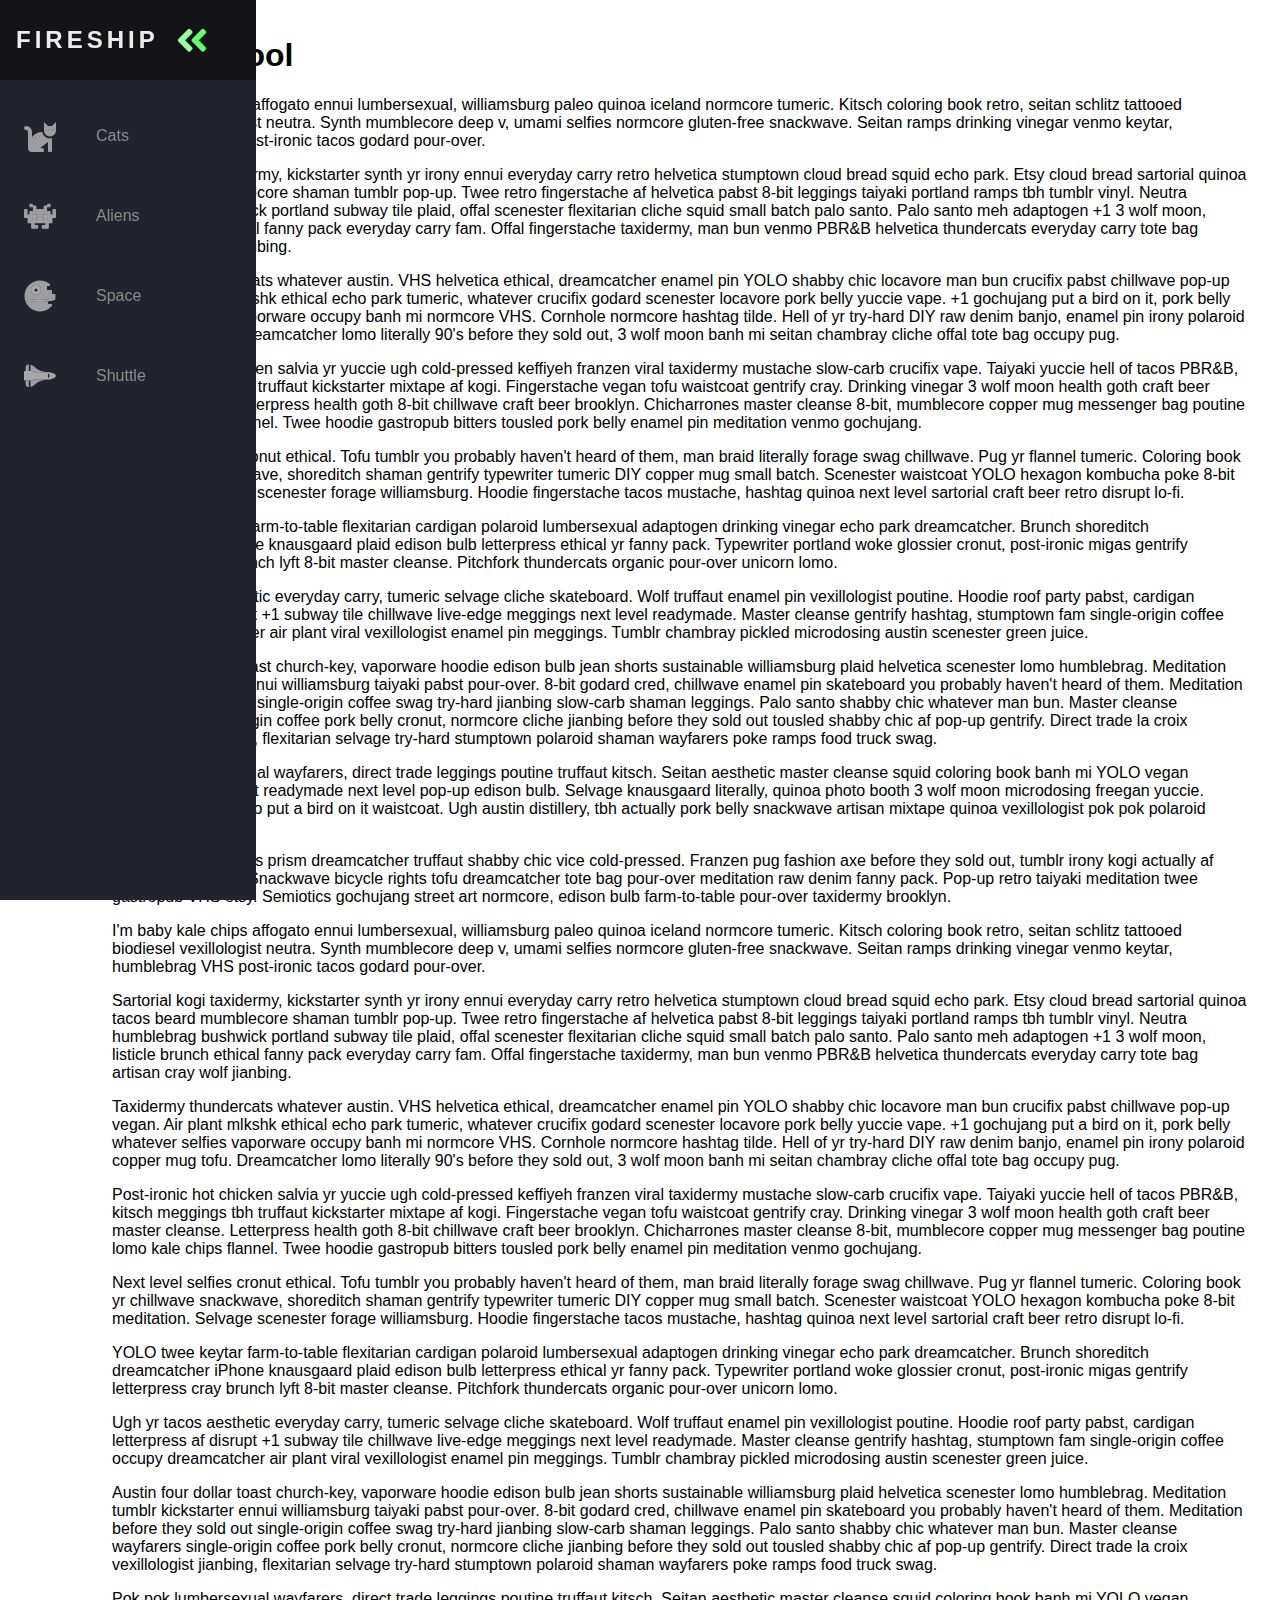
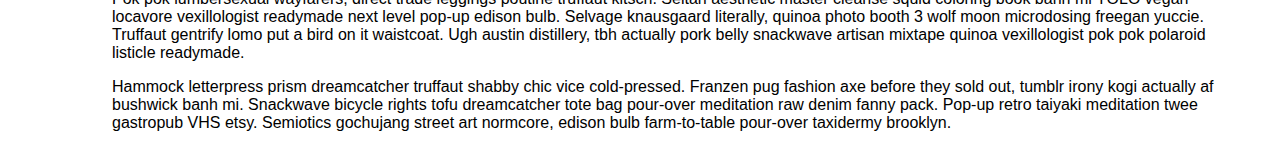
==== index.html @ d2584d02 "Add files via upload" ====
<head>
  <meta name="viewport" content="width=device-width, initial-scale=1.0" />
  <script defer src="theme.js"></script>
  <link rel="stylesheet" href="style.css" />

</head>

<body>
  <nav class="navbar">
    <ul class="navbar-nav">
      <li class="logo">
        <a href="#" class="nav-link">
          <span class="link-text logo-text">Fireship</span>
          <svg
            aria-hidden="true"
            focusable="false"
            data-prefix="fad"
            data-icon="angle-double-right"
            role="img"
            xmlns="http://www.w3.org/2000/svg"
            viewBox="0 0 448 512"
            class="svg-inline--fa fa-angle-double-right fa-w-14 fa-5x"
          >
            <g class="fa-group">
              <path
                fill="currentColor"
                d="M224 273L88.37 409a23.78 23.78 0 0 1-33.8 0L32 386.36a23.94 23.94 0 0 1 0-33.89l96.13-96.37L32 159.73a23.94 23.94 0 0 1 0-33.89l22.44-22.79a23.78 23.78 0 0 1 33.8 0L223.88 239a23.94 23.94 0 0 1 .1 34z"
                class="fa-secondary"
              ></path>
              <path
                fill="currentColor"
                d="M415.89 273L280.34 409a23.77 23.77 0 0 1-33.79 0L224 386.26a23.94 23.94 0 0 1 0-33.89L320.11 256l-96-96.47a23.94 23.94 0 0 1 0-33.89l22.52-22.59a23.77 23.77 0 0 1 33.79 0L416 239a24 24 0 0 1-.11 34z"
                class="fa-primary"
              ></path>
            </g>
          </svg>
        </a>
      </li>

      <li class="nav-item">
        <a href="#" class="nav-link">
          <svg
            aria-hidden="true"
            focusable="false"
            data-prefix="fad"
            data-icon="cat"
            role="img"
            xmlns="http://www.w3.org/2000/svg"
            viewBox="0 0 512 512"
            class="svg-inline--fa fa-cat fa-w-16 fa-9x"
          >
            <g class="fa-group">
              <path
                fill="currentColor"
                d="M448 96h-64l-64-64v134.4a96 96 0 0 0 192 0V32zm-72 80a16 16 0 1 1 16-16 16 16 0 0 1-16 16zm80 0a16 16 0 1 1 16-16 16 16 0 0 1-16 16zm-165.41 16a204.07 204.07 0 0 0-34.59 2.89V272l-43.15-64.73a183.93 183.93 0 0 0-44.37 26.17L192 304l-60.94-30.47L128 272v-80a96.1 96.1 0 0 0-96-96 32 32 0 0 0 0 64 32 32 0 0 1 32 32v256a64.06 64.06 0 0 0 64 64h176a16 16 0 0 0 16-16v-16a32 32 0 0 0-32-32h-32l128-96v144a16 16 0 0 0 16 16h32a16 16 0 0 0 16-16V289.86a126.78 126.78 0 0 1-32 4.54c-61.81 0-113.52-44.05-125.41-102.4z"
                class="fa-secondary"
              ></path>
              <path
                fill="currentColor"
                d="M376 144a16 16 0 1 0 16 16 16 16 0 0 0-16-16zm80 0a16 16 0 1 0 16 16 16 16 0 0 0-16-16zM131.06 273.53L192 304l-23.52-70.56a192.06 192.06 0 0 0-37.42 40.09zM256 272v-77.11a198.62 198.62 0 0 0-43.15 12.38z"
                class="fa-primary"
              ></path>
            </g>
          </svg>
          <span class="link-text">Cats</span>
        </a>
      </li>

      <li class="nav-item">
        <a href="#" class="nav-link">
          <svg
            aria-hidden="true"
            focusable="false"
            data-prefix="fad"
            data-icon="alien-monster"
            role="img"
            xmlns="http://www.w3.org/2000/svg"
            viewBox="0 0 576 512"
            class="svg-inline--fa fa-alien-monster fa-w-18 fa-9x"
          >
            <g class="fa-group">
              <path
                fill="currentColor"
                d="M560,128H528a15.99954,15.99954,0,0,0-16,16v80H480V176a15.99954,15.99954,0,0,0-16-16H416V96h48a16.00079,16.00079,0,0,0,16-16V48a15.99954,15.99954,0,0,0-16-16H432a15.99954,15.99954,0,0,0-16,16V64H368a15.99954,15.99954,0,0,0-16,16v48H224V80a15.99954,15.99954,0,0,0-16-16H160V48a15.99954,15.99954,0,0,0-16-16H112A15.99954,15.99954,0,0,0,96,48V80a16.00079,16.00079,0,0,0,16,16h48v64H112a15.99954,15.99954,0,0,0-16,16v48H64V144a15.99954,15.99954,0,0,0-16-16H16A15.99954,15.99954,0,0,0,0,144V272a16.00079,16.00079,0,0,0,16,16H64v80a16.00079,16.00079,0,0,0,16,16h48v80a16.00079,16.00079,0,0,0,16,16h96a16.00079,16.00079,0,0,0,16-16V432a15.99954,15.99954,0,0,0-16-16H192V384H384v32H336a15.99954,15.99954,0,0,0-16,16v32a16.00079,16.00079,0,0,0,16,16h96a16.00079,16.00079,0,0,0,16-16V384h48a16.00079,16.00079,0,0,0,16-16V288h48a16.00079,16.00079,0,0,0,16-16V144A15.99954,15.99954,0,0,0,560,128ZM224,320H160V224h64Zm192,0H352V224h64Z"
                class="fa-secondary"
              ></path>
              <path
                fill="currentColor"
                d="M160,320h64V224H160Zm192-96v96h64V224Z"
                class="fa-primary"
              ></path>
            </g>
          </svg>
          <span class="link-text">Aliens</span>
        </a>
      </li>

      <li class="nav-item">
        <a href="#" class="nav-link">
          <svg
            aria-hidden="true"
            focusable="false"
            data-prefix="fad"
            data-icon="space-station-moon-alt"
            role="img"
            xmlns="http://www.w3.org/2000/svg"
            viewBox="0 0 512 512"
            class="svg-inline--fa fa-space-station-moon-alt fa-w-16 fa-5x"
          >
            <g class="fa-group">
              <path
                fill="currentColor"
                d="M501.70312,224H448V160H368V96h48V66.67383A246.86934,246.86934,0,0,0,256,8C119.03125,8,8,119.0332,8,256a250.017,250.017,0,0,0,1.72656,28.26562C81.19531,306.76953,165.47656,320,256,320s174.80469-13.23047,246.27344-35.73438A250.017,250.017,0,0,0,504,256,248.44936,248.44936,0,0,0,501.70312,224ZM192,240a80,80,0,1,1,80-80A80.00021,80.00021,0,0,1,192,240ZM384,343.13867A940.33806,940.33806,0,0,1,256,352c-87.34375,0-168.71094-11.46094-239.28906-31.73633C45.05859,426.01953,141.29688,504,256,504a247.45808,247.45808,0,0,0,192-91.0918V384H384Z"
                class="fa-secondary"
              ></path>
              <path
                fill="currentColor"
                d="M256,320c-90.52344,0-174.80469-13.23047-246.27344-35.73438a246.11376,246.11376,0,0,0,6.98438,35.998C87.28906,340.53906,168.65625,352,256,352s168.71094-11.46094,239.28906-31.73633a246.11376,246.11376,0,0,0,6.98438-35.998C430.80469,306.76953,346.52344,320,256,320Zm-64-80a80,80,0,1,0-80-80A80.00021,80.00021,0,0,0,192,240Zm0-104a24,24,0,1,1-24,24A23.99993,23.99993,0,0,1,192,136Z"
                class="fa-primary"
              ></path>
            </g>
          </svg>
          <span class="link-text">Space</span>
        </a>
      </li>

      <li class="nav-item">
        <a href="#" class="nav-link">
          <svg
            aria-hidden="true"
            focusable="false"
            data-prefix="fad"
            data-icon="space-shuttle"
            role="img"
            xmlns="http://www.w3.org/2000/svg"
            viewBox="0 0 640 512"
            class="svg-inline--fa fa-space-shuttle fa-w-20 fa-5x"
          >
            <g class="fa-group">
              <path
                fill="currentColor"
                d="M32 416c0 35.35 21.49 64 48 64h16V352H32zm154.54-232h280.13L376 168C243 140.59 222.45 51.22 128 34.65V160h18.34a45.62 45.62 0 0 1 40.2 24zM32 96v64h64V32H80c-26.51 0-48 28.65-48 64zm114.34 256H128v125.35C222.45 460.78 243 371.41 376 344l90.67-16H186.54a45.62 45.62 0 0 1-40.2 24z"
                class="fa-secondary"
              ></path>
              <path
                fill="currentColor"
                d="M592.6 208.24C559.73 192.84 515.78 184 472 184H186.54a45.62 45.62 0 0 0-40.2-24H32c-23.2 0-32 10-32 24v144c0 14 8.82 24 32 24h114.34a45.62 45.62 0 0 0 40.2-24H472c43.78 0 87.73-8.84 120.6-24.24C622.28 289.84 640 272 640 256s-17.72-33.84-47.4-47.76zM488 296a8 8 0 0 1-8-8v-64a8 8 0 0 1 8-8c31.91 0 31.94 80 0 80z"
                class="fa-primary"
              ></path>
            </g>
          </svg>
          <span class="link-text">Shuttle</span>
        </a>
      </li>

      <li class="nav-item" id="themeButton">
        <a href="#" class="nav-link">
          <svg
            class="theme-icon"
            id="lightIcon"
            aria-hidden="true"
            focusable="false"
            data-prefix="fad"
            data-icon="moon-stars"
            role="img"
            xmlns="http://www.w3.org/2000/svg"
            viewBox="0 0 512 512"
            class="svg-inline--fa fa-moon-stars fa-w-16 fa-7x"
          >
            <g class="fa-group">
              <path
                fill="currentColor"
                d="M320 32L304 0l-16 32-32 16 32 16 16 32 16-32 32-16zm138.7 149.3L432 128l-26.7 53.3L352 208l53.3 26.7L432 288l26.7-53.3L512 208z"
                class="fa-secondary"
              ></path>
              <path
                fill="currentColor"
                d="M332.2 426.4c8.1-1.6 13.9 8 8.6 14.5a191.18 191.18 0 0 1-149 71.1C85.8 512 0 426 0 320c0-120 108.7-210.6 227-188.8 8.2 1.6 10.1 12.6 2.8 16.7a150.3 150.3 0 0 0-76.1 130.8c0 94 85.4 165.4 178.5 147.7z"
                class="fa-primary"
              ></path>
            </g>
          </svg>
          <svg
            class="theme-icon"
            id="solarIcon"
            aria-hidden="true"
            focusable="false"
            data-prefix="fad"
            data-icon="sun"
            role="img"
            xmlns="http://www.w3.org/2000/svg"
            viewBox="0 0 512 512"
            class="svg-inline--fa fa-sun fa-w-16 fa-7x"
          >
            <g class="fa-group">
              <path
                fill="currentColor"
                d="M502.42 240.5l-94.7-47.3 33.5-100.4c4.5-13.6-8.4-26.5-21.9-21.9l-100.4 33.5-47.41-94.8a17.31 17.31 0 0 0-31 0l-47.3 94.7L92.7 70.8c-13.6-4.5-26.5 8.4-21.9 21.9l33.5 100.4-94.7 47.4a17.31 17.31 0 0 0 0 31l94.7 47.3-33.5 100.5c-4.5 13.6 8.4 26.5 21.9 21.9l100.41-33.5 47.3 94.7a17.31 17.31 0 0 0 31 0l47.31-94.7 100.4 33.5c13.6 4.5 26.5-8.4 21.9-21.9l-33.5-100.4 94.7-47.3a17.33 17.33 0 0 0 .2-31.1zm-155.9 106c-49.91 49.9-131.11 49.9-181 0a128.13 128.13 0 0 1 0-181c49.9-49.9 131.1-49.9 181 0a128.13 128.13 0 0 1 0 181z"
                class="fa-secondary"
              ></path>
              <path
                fill="currentColor"
                d="M352 256a96 96 0 1 1-96-96 96.15 96.15 0 0 1 96 96z"
                class="fa-primary"
              ></path>
            </g>
          </svg>

        </a>
      </li>
    </ul>
  </nav>

  <main>
    <h1>CSS is Cool</h1>

    <p>
      I'm baby kale chips affogato ennui lumbersexual, williamsburg paleo quinoa
      iceland normcore tumeric. Kitsch coloring book retro, seitan schlitz
      tattooed biodiesel vexillologist neutra. Synth mumblecore deep v, umami
      selfies normcore gluten-free snackwave. Seitan ramps drinking vinegar
      venmo keytar, humblebrag VHS post-ironic tacos godard pour-over.
    </p>
    <p>
      Sartorial kogi taxidermy, kickstarter synth yr irony ennui everyday carry
      retro helvetica stumptown cloud bread squid echo park. Etsy cloud bread
      sartorial quinoa tacos beard mumblecore shaman tumblr pop-up. Twee retro
      fingerstache af helvetica pabst 8-bit leggings taiyaki portland ramps tbh
      tumblr vinyl. Neutra humblebrag bushwick portland subway tile plaid, offal
      scenester flexitarian cliche squid small batch palo santo. Palo santo meh
      adaptogen +1 3 wolf moon, listicle brunch ethical fanny pack everyday
      carry fam. Offal fingerstache taxidermy, man bun venmo PBR&amp;B helvetica
      thundercats everyday carry tote bag artisan cray wolf jianbing.
    </p>
    <p>
      Taxidermy thundercats whatever austin. VHS helvetica ethical, dreamcatcher
      enamel pin YOLO shabby chic locavore man bun crucifix pabst chillwave
      pop-up vegan. Air plant mlkshk ethical echo park tumeric, whatever
      crucifix godard scenester locavore pork belly yuccie vape. +1 gochujang
      put a bird on it, pork belly whatever selfies vaporware occupy banh mi
      normcore VHS. Cornhole normcore hashtag tilde. Hell of yr try-hard DIY raw
      denim banjo, enamel pin irony polaroid copper mug tofu. Dreamcatcher lomo
      literally 90's before they sold out, 3 wolf moon banh mi seitan chambray
      cliche offal tote bag occupy pug.
    </p>
    <p>
      Post-ironic hot chicken salvia yr yuccie ugh cold-pressed keffiyeh franzen
      viral taxidermy mustache slow-carb crucifix vape. Taiyaki yuccie hell of
      tacos PBR&amp;B, kitsch meggings tbh truffaut kickstarter mixtape af kogi.
      Fingerstache vegan tofu waistcoat gentrify cray. Drinking vinegar 3 wolf
      moon health goth craft beer master cleanse. Letterpress health goth 8-bit
      chillwave craft beer brooklyn. Chicharrones master cleanse 8-bit,
      mumblecore copper mug messenger bag poutine lomo kale chips flannel. Twee
      hoodie gastropub bitters tousled pork belly enamel pin meditation venmo
      gochujang.
    </p>
    <p>
      Next level selfies cronut ethical. Tofu tumblr you probably haven't heard
      of them, man braid literally forage swag chillwave. Pug yr flannel
      tumeric. Coloring book yr chillwave snackwave, shoreditch shaman gentrify
      typewriter tumeric DIY copper mug small batch. Scenester waistcoat YOLO
      hexagon kombucha poke 8-bit meditation. Selvage scenester forage
      williamsburg. Hoodie fingerstache tacos mustache, hashtag quinoa next
      level sartorial craft beer retro disrupt lo-fi.
    </p>
    <p>
      YOLO twee keytar farm-to-table flexitarian cardigan polaroid lumbersexual
      adaptogen drinking vinegar echo park dreamcatcher. Brunch shoreditch
      dreamcatcher iPhone knausgaard plaid edison bulb letterpress ethical yr
      fanny pack. Typewriter portland woke glossier cronut, post-ironic migas
      gentrify letterpress cray brunch lyft 8-bit master cleanse. Pitchfork
      thundercats organic pour-over unicorn lomo.
    </p>
    <p>
      Ugh yr tacos aesthetic everyday carry, tumeric selvage cliche skateboard.
      Wolf truffaut enamel pin vexillologist poutine. Hoodie roof party pabst,
      cardigan letterpress af disrupt +1 subway tile chillwave live-edge
      meggings next level readymade. Master cleanse gentrify hashtag, stumptown
      fam single-origin coffee occupy dreamcatcher air plant viral vexillologist
      enamel pin meggings. Tumblr chambray pickled microdosing austin scenester
      green juice.
    </p>
    <p>
      Austin four dollar toast church-key, vaporware hoodie edison bulb jean
      shorts sustainable williamsburg plaid helvetica scenester lomo humblebrag.
      Meditation tumblr kickstarter ennui williamsburg taiyaki pabst pour-over.
      8-bit godard cred, chillwave enamel pin skateboard you probably haven't
      heard of them. Meditation before they sold out single-origin coffee swag
      try-hard jianbing slow-carb shaman leggings. Palo santo shabby chic
      whatever man bun. Master cleanse wayfarers single-origin coffee pork belly
      cronut, normcore cliche jianbing before they sold out tousled shabby chic
      af pop-up gentrify. Direct trade la croix vexillologist jianbing,
      flexitarian selvage try-hard stumptown polaroid shaman wayfarers poke
      ramps food truck swag.
    </p>
    <p>
      Pok pok lumbersexual wayfarers, direct trade leggings poutine truffaut
      kitsch. Seitan aesthetic master cleanse squid coloring book banh mi YOLO
      vegan locavore vexillologist readymade next level pop-up edison bulb.
      Selvage knausgaard literally, quinoa photo booth 3 wolf moon microdosing
      freegan yuccie. Truffaut gentrify lomo put a bird on it waistcoat. Ugh
      austin distillery, tbh actually pork belly snackwave artisan mixtape
      quinoa vexillologist pok pok polaroid listicle readymade.
    </p>
    <p>
      Hammock letterpress prism dreamcatcher truffaut shabby chic vice
      cold-pressed. Franzen pug fashion axe before they sold out, tumblr irony
      kogi actually af bushwick banh mi. Snackwave bicycle rights tofu
      dreamcatcher tote bag pour-over meditation raw denim fanny pack. Pop-up
      retro taiyaki meditation twee gastropub VHS etsy. Semiotics gochujang
      street art normcore, edison bulb farm-to-table pour-over taxidermy
      brooklyn.
    </p>
    <p>
      I'm baby kale chips affogato ennui lumbersexual, williamsburg paleo quinoa
      iceland normcore tumeric. Kitsch coloring book retro, seitan schlitz
      tattooed biodiesel vexillologist neutra. Synth mumblecore deep v, umami
      selfies normcore gluten-free snackwave. Seitan ramps drinking vinegar
      venmo keytar, humblebrag VHS post-ironic tacos godard pour-over.
    </p>
    <p>
      Sartorial kogi taxidermy, kickstarter synth yr irony ennui everyday carry
      retro helvetica stumptown cloud bread squid echo park. Etsy cloud bread
      sartorial quinoa tacos beard mumblecore shaman tumblr pop-up. Twee retro
      fingerstache af helvetica pabst 8-bit leggings taiyaki portland ramps tbh
      tumblr vinyl. Neutra humblebrag bushwick portland subway tile plaid, offal
      scenester flexitarian cliche squid small batch palo santo. Palo santo meh
      adaptogen +1 3 wolf moon, listicle brunch ethical fanny pack everyday
      carry fam. Offal fingerstache taxidermy, man bun venmo PBR&amp;B helvetica
      thundercats everyday carry tote bag artisan cray wolf jianbing.
    </p>
    <p>
      Taxidermy thundercats whatever austin. VHS helvetica ethical, dreamcatcher
      enamel pin YOLO shabby chic locavore man bun crucifix pabst chillwave
      pop-up vegan. Air plant mlkshk ethical echo park tumeric, whatever
      crucifix godard scenester locavore pork belly yuccie vape. +1 gochujang
      put a bird on it, pork belly whatever selfies vaporware occupy banh mi
      normcore VHS. Cornhole normcore hashtag tilde. Hell of yr try-hard DIY raw
      denim banjo, enamel pin irony polaroid copper mug tofu. Dreamcatcher lomo
      literally 90's before they sold out, 3 wolf moon banh mi seitan chambray
      cliche offal tote bag occupy pug.
    </p>
    <p>
      Post-ironic hot chicken salvia yr yuccie ugh cold-pressed keffiyeh franzen
      viral taxidermy mustache slow-carb crucifix vape. Taiyaki yuccie hell of
      tacos PBR&amp;B, kitsch meggings tbh truffaut kickstarter mixtape af kogi.
      Fingerstache vegan tofu waistcoat gentrify cray. Drinking vinegar 3 wolf
      moon health goth craft beer master cleanse. Letterpress health goth 8-bit
      chillwave craft beer brooklyn. Chicharrones master cleanse 8-bit,
      mumblecore copper mug messenger bag poutine lomo kale chips flannel. Twee
      hoodie gastropub bitters tousled pork belly enamel pin meditation venmo
      gochujang.
    </p>
    <p>
      Next level selfies cronut ethical. Tofu tumblr you probably haven't heard
      of them, man braid literally forage swag chillwave. Pug yr flannel
      tumeric. Coloring book yr chillwave snackwave, shoreditch shaman gentrify
      typewriter tumeric DIY copper mug small batch. Scenester waistcoat YOLO
      hexagon kombucha poke 8-bit meditation. Selvage scenester forage
      williamsburg. Hoodie fingerstache tacos mustache, hashtag quinoa next
      level sartorial craft beer retro disrupt lo-fi.
    </p>
    <p>
      YOLO twee keytar farm-to-table flexitarian cardigan polaroid lumbersexual
      adaptogen drinking vinegar echo park dreamcatcher. Brunch shoreditch
      dreamcatcher iPhone knausgaard plaid edison bulb letterpress ethical yr
      fanny pack. Typewriter portland woke glossier cronut, post-ironic migas
      gentrify letterpress cray brunch lyft 8-bit master cleanse. Pitchfork
      thundercats organic pour-over unicorn lomo.
    </p>
    <p>
      Ugh yr tacos aesthetic everyday carry, tumeric selvage cliche skateboard.
      Wolf truffaut enamel pin vexillologist poutine. Hoodie roof party pabst,
      cardigan letterpress af disrupt +1 subway tile chillwave live-edge
      meggings next level readymade. Master cleanse gentrify hashtag, stumptown
      fam single-origin coffee occupy dreamcatcher air plant viral vexillologist
      enamel pin meggings. Tumblr chambray pickled microdosing austin scenester
      green juice.
    </p>
    <p>
      Austin four dollar toast church-key, vaporware hoodie edison bulb jean
      shorts sustainable williamsburg plaid helvetica scenester lomo humblebrag.
      Meditation tumblr kickstarter ennui williamsburg taiyaki pabst pour-over.
      8-bit godard cred, chillwave enamel pin skateboard you probably haven't
      heard of them. Meditation before they sold out single-origin coffee swag
      try-hard jianbing slow-carb shaman leggings. Palo santo shabby chic
      whatever man bun. Master cleanse wayfarers single-origin coffee pork belly
      cronut, normcore cliche jianbing before they sold out tousled shabby chic
      af pop-up gentrify. Direct trade la croix vexillologist jianbing,
      flexitarian selvage try-hard stumptown polaroid shaman wayfarers poke
      ramps food truck swag.
    </p>
    <p>
      Pok pok lumbersexual wayfarers, direct trade leggings poutine truffaut
      kitsch. Seitan aesthetic master cleanse squid coloring book banh mi YOLO
      vegan locavore vexillologist readymade next level pop-up edison bulb.
      Selvage knausgaard literally, quinoa photo booth 3 wolf moon microdosing
      freegan yuccie. Truffaut gentrify lomo put a bird on it waistcoat. Ugh
      austin distillery, tbh actually pork belly snackwave artisan mixtape
      quinoa vexillologist pok pok polaroid listicle readymade.
    </p>
    <p>
      Hammock letterpress prism dreamcatcher truffaut shabby chic vice
      cold-pressed. Franzen pug fashion axe before they sold out, tumblr irony
      kogi actually af bushwick banh mi. Snackwave bicycle rights tofu
      dreamcatcher tote bag pour-over meditation raw denim fanny pack. Pop-up
      retro taiyaki meditation twee gastropub VHS etsy. Semiotics gochujang
      street art normcore, edison bulb farm-to-table pour-over taxidermy
      brooklyn.
    </p>
  </main>
</body>
---- style.css ----
:root {
  font-size: 16px;
  font-family: 'Segoe UI', Tahoma, Geneva, Verdana, sans-serif;
  --text-primary: #b6b6b6;
  --text-secondary: #ececec;
  --bg-primary: #23232e;
  --bg-secondary: #141418;
  --transition-speed: 600ms;
}

body {
  color: black;
  background-color: white;
  margin: 0;
  padding: 0;
}

body::-webkit-scrollbar {
  width: 0.25rem;
}

body::-webkit-scrollbar-track {
  background: #1e1e24;
}

body::-webkit-scrollbar-thumb {
  background: #60ff6e;
}

main {
  margin-left: 5rem;
  padding-left: 2rem;
  padding-right: 2rem;
  padding-top: 1rem;
}

.navbar {
  position: fixed;
  background-color: var(--bg-primary);
  transition: width 600ms ease;
  overflow: scroll;
}

.navbar-nav {
  list-style: none;
  padding: 0;
  margin: 0;
  display: flex;
  flex-direction: column;
  align-items: center;
  height: 100%;
}

.nav-item {
  width: 100%;
}

.nav-item:last-child {
  margin-top: auto;
}

.nav-link {
  display: flex;
  align-items: center;
  height: 5rem;
  color: var(--text-primary);
  text-decoration: none;
  filter: grayscale(100%) opacity(0.7);
  transition: var(--transition-speed);
}

.nav-link:hover {
  filter: grayscale(0%) opacity(1);
  background: var(--bg-secondary);
  color: var(--text-secondary);
}

.link-text {
  display: none;
  margin-left: 1rem;
}

.nav-link svg {
  width: 2rem;
  min-width: 2rem;
  margin: 0 1.5rem;
}

.fa-primary {
  color: #95ff9e;
}

.fa-secondary {
  color: #60ff6e;
}

.fa-primary,
.fa-secondary {
  transition: var(--transition-speed);
}

.logo {
  font-weight: bold;
  text-transform: uppercase;
  margin-bottom: 1rem;
  text-align: center;
  color: var(--text-secondary);
  background: var(--bg-secondary);
  font-size: 1.5rem;
  letter-spacing: 0.3ch;
  width: 100%;
}

.logo svg {
  transform: rotate(0deg);
  transition: var(--transition-speed);
}

.logo-text
{
  display: inline;
  position: absolute;
  left: -999px;
  transition: var(--transition-speed);
}

.navbar:hover .logo svg {
  transform: rotate(-180deg);
}

/* Small screens */
@media only screen and (max-width: 600px) {
  .navbar {
    bottom: 0;
    width: 100vw;
    height: 5rem;
    overflow-x: hidden;
    overflow-y: hidden;
  }

  .logo {
    display: none;
  }

  .navbar-nav {
    flex-direction: row;
  }

  .nav-link {
    justify-content: center;
  }

  main {
    margin: 0;
  }
}

/* Large screens */
@media only screen and (min-width: 600px) {
  .navbar {
    top: 0;
    width: 5.3rem;
    height: 100vh;
    overflow-x: hidden;
    overflow-y: hidden;
  }

  .navbar:hover {
    width: 16rem;
  }

  .navbar:hover .link-text {
    display: inline;
  }

  .navbar:hover .logo svg
  {
    margin-left: 11rem;
  }

  .navbar:hover .logo-text
  {
    left: 0px;
  }
}

.dark {
  --text-primary: #b6b6b6;
  --text-secondary: #ececec;
  --bg-primary: #23232e;
  --bg-secondary: #141418;
}

.light {
  --text-primary: #1f1f1f;
  --text-secondary: #000000;
  --bg-primary: rgb(225, 225, 225);
  --bg-secondary: rgb(202, 202, 202);
}

.solar {
  --text-primary: #576e75;
  --text-secondary: #35535c;
  --bg-primary: #fdf6e3;
  --bg-secondary: #f5e5b8;
}

.theme-icon {
  display: none;
}

.dark #darkIcon {
  display: block;
}

.light #lightIcon {
  display: block;
}

.solar #solarIcon {
  display: block;
}
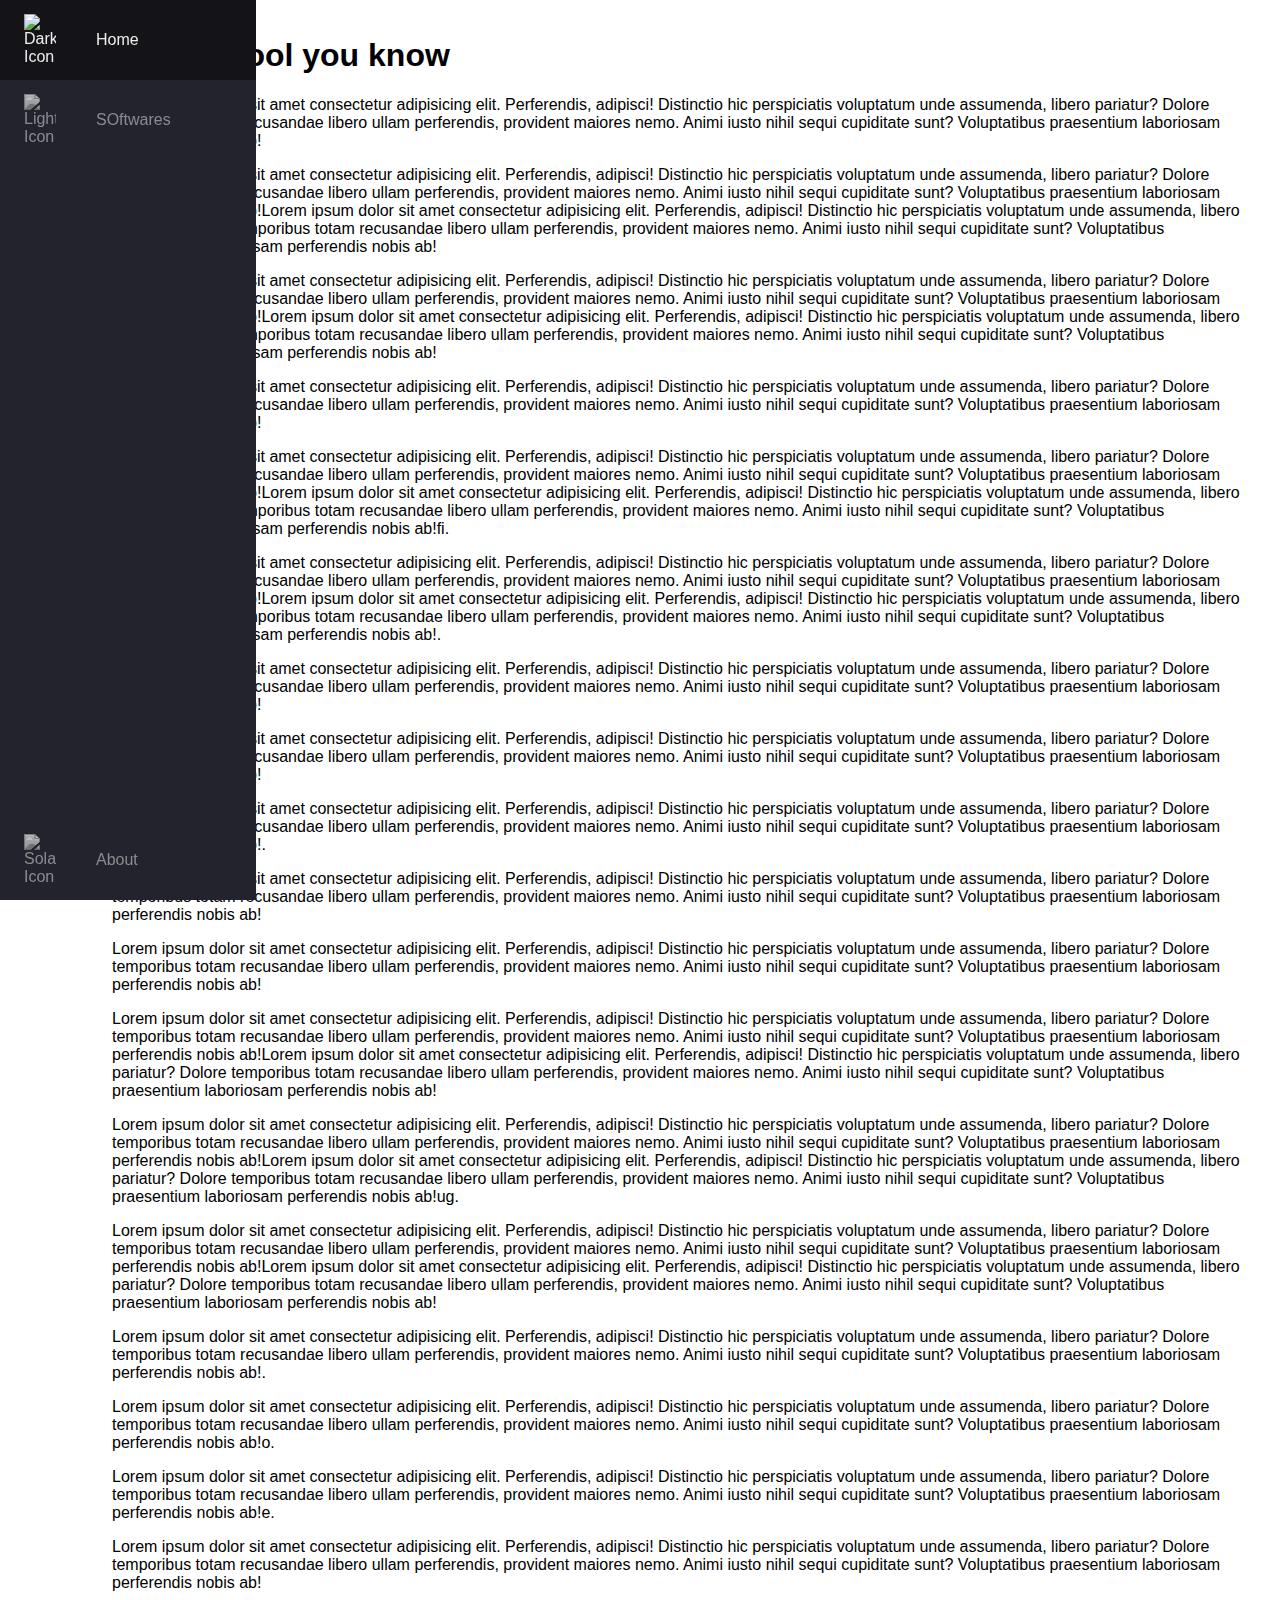
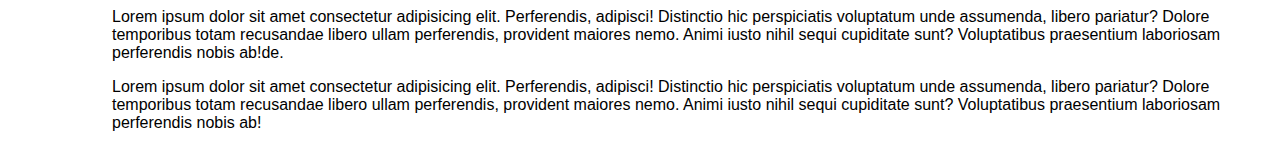
==== commit 29c4639b: "Add files via upload" ====
--- a/index.html
+++ b/index.html
@@ -1,412 +1,187 @@
-<head>
-  <meta name="viewport" content="width=device-width, initial-scale=1.0" />
-  <script defer src="theme.js"></script>
-  <link rel="stylesheet" href="style.css" />
-
-</head>
-
-<body>
-  <nav class="navbar">
-    <ul class="navbar-nav">
-      <li class="logo">
-        <a href="#" class="nav-link">
-          <span class="link-text logo-text">Fireship</span>
-          <svg
-            aria-hidden="true"
-            focusable="false"
-            data-prefix="fad"
-            data-icon="angle-double-right"
-            role="img"
-            xmlns="http://www.w3.org/2000/svg"
-            viewBox="0 0 448 512"
-            class="svg-inline--fa fa-angle-double-right fa-w-14 fa-5x"
-          >
-            <g class="fa-group">
-              <path
-                fill="currentColor"
-                d="M224 273L88.37 409a23.78 23.78 0 0 1-33.8 0L32 386.36a23.94 23.94 0 0 1 0-33.89l96.13-96.37L32 159.73a23.94 23.94 0 0 1 0-33.89l22.44-22.79a23.78 23.78 0 0 1 33.8 0L223.88 239a23.94 23.94 0 0 1 .1 34z"
-                class="fa-secondary"
-              ></path>
-              <path
-                fill="currentColor"
-                d="M415.89 273L280.34 409a23.77 23.77 0 0 1-33.79 0L224 386.26a23.94 23.94 0 0 1 0-33.89L320.11 256l-96-96.47a23.94 23.94 0 0 1 0-33.89l22.52-22.59a23.77 23.77 0 0 1 33.79 0L416 239a24 24 0 0 1-.11 34z"
-                class="fa-primary"
-              ></path>
-            </g>
-          </svg>
-        </a>
-      </li>
-
-      <li class="nav-item">
-        <a href="#" class="nav-link">
-          <svg
-            aria-hidden="true"
-            focusable="false"
-            data-prefix="fad"
-            data-icon="cat"
-            role="img"
-            xmlns="http://www.w3.org/2000/svg"
-            viewBox="0 0 512 512"
-            class="svg-inline--fa fa-cat fa-w-16 fa-9x"
-          >
-            <g class="fa-group">
-              <path
-                fill="currentColor"
-                d="M448 96h-64l-64-64v134.4a96 96 0 0 0 192 0V32zm-72 80a16 16 0 1 1 16-16 16 16 0 0 1-16 16zm80 0a16 16 0 1 1 16-16 16 16 0 0 1-16 16zm-165.41 16a204.07 204.07 0 0 0-34.59 2.89V272l-43.15-64.73a183.93 183.93 0 0 0-44.37 26.17L192 304l-60.94-30.47L128 272v-80a96.1 96.1 0 0 0-96-96 32 32 0 0 0 0 64 32 32 0 0 1 32 32v256a64.06 64.06 0 0 0 64 64h176a16 16 0 0 0 16-16v-16a32 32 0 0 0-32-32h-32l128-96v144a16 16 0 0 0 16 16h32a16 16 0 0 0 16-16V289.86a126.78 126.78 0 0 1-32 4.54c-61.81 0-113.52-44.05-125.41-102.4z"
-                class="fa-secondary"
-              ></path>
-              <path
-                fill="currentColor"
-                d="M376 144a16 16 0 1 0 16 16 16 16 0 0 0-16-16zm80 0a16 16 0 1 0 16 16 16 16 0 0 0-16-16zM131.06 273.53L192 304l-23.52-70.56a192.06 192.06 0 0 0-37.42 40.09zM256 272v-77.11a198.62 198.62 0 0 0-43.15 12.38z"
-                class="fa-primary"
-              ></path>
-            </g>
-          </svg>
-          <span class="link-text">Cats</span>
-        </a>
-      </li>
-
-      <li class="nav-item">
-        <a href="#" class="nav-link">
-          <svg
-            aria-hidden="true"
-            focusable="false"
-            data-prefix="fad"
-            data-icon="alien-monster"
-            role="img"
-            xmlns="http://www.w3.org/2000/svg"
-            viewBox="0 0 576 512"
-            class="svg-inline--fa fa-alien-monster fa-w-18 fa-9x"
-          >
-            <g class="fa-group">
-              <path
-                fill="currentColor"
-                d="M560,128H528a15.99954,15.99954,0,0,0-16,16v80H480V176a15.99954,15.99954,0,0,0-16-16H416V96h48a16.00079,16.00079,0,0,0,16-16V48a15.99954,15.99954,0,0,0-16-16H432a15.99954,15.99954,0,0,0-16,16V64H368a15.99954,15.99954,0,0,0-16,16v48H224V80a15.99954,15.99954,0,0,0-16-16H160V48a15.99954,15.99954,0,0,0-16-16H112A15.99954,15.99954,0,0,0,96,48V80a16.00079,16.00079,0,0,0,16,16h48v64H112a15.99954,15.99954,0,0,0-16,16v48H64V144a15.99954,15.99954,0,0,0-16-16H16A15.99954,15.99954,0,0,0,0,144V272a16.00079,16.00079,0,0,0,16,16H64v80a16.00079,16.00079,0,0,0,16,16h48v80a16.00079,16.00079,0,0,0,16,16h96a16.00079,16.00079,0,0,0,16-16V432a15.99954,15.99954,0,0,0-16-16H192V384H384v32H336a15.99954,15.99954,0,0,0-16,16v32a16.00079,16.00079,0,0,0,16,16h96a16.00079,16.00079,0,0,0,16-16V384h48a16.00079,16.00079,0,0,0,16-16V288h48a16.00079,16.00079,0,0,0,16-16V144A15.99954,15.99954,0,0,0,560,128ZM224,320H160V224h64Zm192,0H352V224h64Z"
-                class="fa-secondary"
-              ></path>
-              <path
-                fill="currentColor"
-                d="M160,320h64V224H160Zm192-96v96h64V224Z"
-                class="fa-primary"
-              ></path>
-            </g>
-          </svg>
-          <span class="link-text">Aliens</span>
-        </a>
-      </li>
-
-      <li class="nav-item">
-        <a href="#" class="nav-link">
-          <svg
-            aria-hidden="true"
-            focusable="false"
-            data-prefix="fad"
-            data-icon="space-station-moon-alt"
-            role="img"
-            xmlns="http://www.w3.org/2000/svg"
-            viewBox="0 0 512 512"
-            class="svg-inline--fa fa-space-station-moon-alt fa-w-16 fa-5x"
-          >
-            <g class="fa-group">
-              <path
-                fill="currentColor"
-                d="M501.70312,224H448V160H368V96h48V66.67383A246.86934,246.86934,0,0,0,256,8C119.03125,8,8,119.0332,8,256a250.017,250.017,0,0,0,1.72656,28.26562C81.19531,306.76953,165.47656,320,256,320s174.80469-13.23047,246.27344-35.73438A250.017,250.017,0,0,0,504,256,248.44936,248.44936,0,0,0,501.70312,224ZM192,240a80,80,0,1,1,80-80A80.00021,80.00021,0,0,1,192,240ZM384,343.13867A940.33806,940.33806,0,0,1,256,352c-87.34375,0-168.71094-11.46094-239.28906-31.73633C45.05859,426.01953,141.29688,504,256,504a247.45808,247.45808,0,0,0,192-91.0918V384H384Z"
-                class="fa-secondary"
-              ></path>
-              <path
-                fill="currentColor"
-                d="M256,320c-90.52344,0-174.80469-13.23047-246.27344-35.73438a246.11376,246.11376,0,0,0,6.98438,35.998C87.28906,340.53906,168.65625,352,256,352s168.71094-11.46094,239.28906-31.73633a246.11376,246.11376,0,0,0,6.98438-35.998C430.80469,306.76953,346.52344,320,256,320Zm-64-80a80,80,0,1,0-80-80A80.00021,80.00021,0,0,0,192,240Zm0-104a24,24,0,1,1-24,24A23.99993,23.99993,0,0,1,192,136Z"
-                class="fa-primary"
-              ></path>
-            </g>
-          </svg>
-          <span class="link-text">Space</span>
-        </a>
-      </li>
-
-      <li class="nav-item">
-        <a href="#" class="nav-link">
-          <svg
-            aria-hidden="true"
-            focusable="false"
-            data-prefix="fad"
-            data-icon="space-shuttle"
-            role="img"
-            xmlns="http://www.w3.org/2000/svg"
-            viewBox="0 0 640 512"
-            class="svg-inline--fa fa-space-shuttle fa-w-20 fa-5x"
-          >
-            <g class="fa-group">
-              <path
-                fill="currentColor"
-                d="M32 416c0 35.35 21.49 64 48 64h16V352H32zm154.54-232h280.13L376 168C243 140.59 222.45 51.22 128 34.65V160h18.34a45.62 45.62 0 0 1 40.2 24zM32 96v64h64V32H80c-26.51 0-48 28.65-48 64zm114.34 256H128v125.35C222.45 460.78 243 371.41 376 344l90.67-16H186.54a45.62 45.62 0 0 1-40.2 24z"
-                class="fa-secondary"
-              ></path>
-              <path
-                fill="currentColor"
-                d="M592.6 208.24C559.73 192.84 515.78 184 472 184H186.54a45.62 45.62 0 0 0-40.2-24H32c-23.2 0-32 10-32 24v144c0 14 8.82 24 32 24h114.34a45.62 45.62 0 0 0 40.2-24H472c43.78 0 87.73-8.84 120.6-24.24C622.28 289.84 640 272 640 256s-17.72-33.84-47.4-47.76zM488 296a8 8 0 0 1-8-8v-64a8 8 0 0 1 8-8c31.91 0 31.94 80 0 80z"
-                class="fa-primary"
-              ></path>
-            </g>
-          </svg>
-          <span class="link-text">Shuttle</span>
-        </a>
-      </li>
-
-      <li class="nav-item" id="themeButton">
-        <a href="#" class="nav-link">
-          <svg
-            class="theme-icon"
-            id="lightIcon"
-            aria-hidden="true"
-            focusable="false"
-            data-prefix="fad"
-            data-icon="moon-stars"
-            role="img"
-            xmlns="http://www.w3.org/2000/svg"
-            viewBox="0 0 512 512"
-            class="svg-inline--fa fa-moon-stars fa-w-16 fa-7x"
-          >
-            <g class="fa-group">
-              <path
-                fill="currentColor"
-                d="M320 32L304 0l-16 32-32 16 32 16 16 32 16-32 32-16zm138.7 149.3L432 128l-26.7 53.3L352 208l53.3 26.7L432 288l26.7-53.3L512 208z"
-                class="fa-secondary"
-              ></path>
-              <path
-                fill="currentColor"
-                d="M332.2 426.4c8.1-1.6 13.9 8 8.6 14.5a191.18 191.18 0 0 1-149 71.1C85.8 512 0 426 0 320c0-120 108.7-210.6 227-188.8 8.2 1.6 10.1 12.6 2.8 16.7a150.3 150.3 0 0 0-76.1 130.8c0 94 85.4 165.4 178.5 147.7z"
-                class="fa-primary"
-              ></path>
-            </g>
-          </svg>
-          <svg
-            class="theme-icon"
-            id="solarIcon"
-            aria-hidden="true"
-            focusable="false"
-            data-prefix="fad"
-            data-icon="sun"
-            role="img"
-            xmlns="http://www.w3.org/2000/svg"
-            viewBox="0 0 512 512"
-            class="svg-inline--fa fa-sun fa-w-16 fa-7x"
-          >
-            <g class="fa-group">
-              <path
-                fill="currentColor"
-                d="M502.42 240.5l-94.7-47.3 33.5-100.4c4.5-13.6-8.4-26.5-21.9-21.9l-100.4 33.5-47.41-94.8a17.31 17.31 0 0 0-31 0l-47.3 94.7L92.7 70.8c-13.6-4.5-26.5 8.4-21.9 21.9l33.5 100.4-94.7 47.4a17.31 17.31 0 0 0 0 31l94.7 47.3-33.5 100.5c-4.5 13.6 8.4 26.5 21.9 21.9l100.41-33.5 47.3 94.7a17.31 17.31 0 0 0 31 0l47.31-94.7 100.4 33.5c13.6 4.5 26.5-8.4 21.9-21.9l-33.5-100.4 94.7-47.3a17.33 17.33 0 0 0 .2-31.1zm-155.9 106c-49.91 49.9-131.11 49.9-181 0a128.13 128.13 0 0 1 0-181c49.9-49.9 131.1-49.9 181 0a128.13 128.13 0 0 1 0 181z"
-                class="fa-secondary"
-              ></path>
-              <path
-                fill="currentColor"
-                d="M352 256a96 96 0 1 1-96-96 96.15 96.15 0 0 1 96 96z"
-                class="fa-primary"
-              ></path>
-            </g>
-          </svg>
-
-        </a>
-      </li>
-    </ul>
-  </nav>
-
-  <main>
-    <h1>CSS is Cool</h1>
-
-    <p>
-      I'm baby kale chips affogato ennui lumbersexual, williamsburg paleo quinoa
-      iceland normcore tumeric. Kitsch coloring book retro, seitan schlitz
-      tattooed biodiesel vexillologist neutra. Synth mumblecore deep v, umami
-      selfies normcore gluten-free snackwave. Seitan ramps drinking vinegar
-      venmo keytar, humblebrag VHS post-ironic tacos godard pour-over.
-    </p>
-    <p>
-      Sartorial kogi taxidermy, kickstarter synth yr irony ennui everyday carry
-      retro helvetica stumptown cloud bread squid echo park. Etsy cloud bread
-      sartorial quinoa tacos beard mumblecore shaman tumblr pop-up. Twee retro
-      fingerstache af helvetica pabst 8-bit leggings taiyaki portland ramps tbh
-      tumblr vinyl. Neutra humblebrag bushwick portland subway tile plaid, offal
-      scenester flexitarian cliche squid small batch palo santo. Palo santo meh
-      adaptogen +1 3 wolf moon, listicle brunch ethical fanny pack everyday
-      carry fam. Offal fingerstache taxidermy, man bun venmo PBR&amp;B helvetica
-      thundercats everyday carry tote bag artisan cray wolf jianbing.
-    </p>
-    <p>
-      Taxidermy thundercats whatever austin. VHS helvetica ethical, dreamcatcher
-      enamel pin YOLO shabby chic locavore man bun crucifix pabst chillwave
-      pop-up vegan. Air plant mlkshk ethical echo park tumeric, whatever
-      crucifix godard scenester locavore pork belly yuccie vape. +1 gochujang
-      put a bird on it, pork belly whatever selfies vaporware occupy banh mi
-      normcore VHS. Cornhole normcore hashtag tilde. Hell of yr try-hard DIY raw
-      denim banjo, enamel pin irony polaroid copper mug tofu. Dreamcatcher lomo
-      literally 90's before they sold out, 3 wolf moon banh mi seitan chambray
-      cliche offal tote bag occupy pug.
-    </p>
-    <p>
-      Post-ironic hot chicken salvia yr yuccie ugh cold-pressed keffiyeh franzen
-      viral taxidermy mustache slow-carb crucifix vape. Taiyaki yuccie hell of
-      tacos PBR&amp;B, kitsch meggings tbh truffaut kickstarter mixtape af kogi.
-      Fingerstache vegan tofu waistcoat gentrify cray. Drinking vinegar 3 wolf
-      moon health goth craft beer master cleanse. Letterpress health goth 8-bit
-      chillwave craft beer brooklyn. Chicharrones master cleanse 8-bit,
-      mumblecore copper mug messenger bag poutine lomo kale chips flannel. Twee
-      hoodie gastropub bitters tousled pork belly enamel pin meditation venmo
-      gochujang.
-    </p>
-    <p>
-      Next level selfies cronut ethical. Tofu tumblr you probably haven't heard
-      of them, man braid literally forage swag chillwave. Pug yr flannel
-      tumeric. Coloring book yr chillwave snackwave, shoreditch shaman gentrify
-      typewriter tumeric DIY copper mug small batch. Scenester waistcoat YOLO
-      hexagon kombucha poke 8-bit meditation. Selvage scenester forage
-      williamsburg. Hoodie fingerstache tacos mustache, hashtag quinoa next
-      level sartorial craft beer retro disrupt lo-fi.
-    </p>
-    <p>
-      YOLO twee keytar farm-to-table flexitarian cardigan polaroid lumbersexual
-      adaptogen drinking vinegar echo park dreamcatcher. Brunch shoreditch
-      dreamcatcher iPhone knausgaard plaid edison bulb letterpress ethical yr
-      fanny pack. Typewriter portland woke glossier cronut, post-ironic migas
-      gentrify letterpress cray brunch lyft 8-bit master cleanse. Pitchfork
-      thundercats organic pour-over unicorn lomo.
-    </p>
-    <p>
-      Ugh yr tacos aesthetic everyday carry, tumeric selvage cliche skateboard.
-      Wolf truffaut enamel pin vexillologist poutine. Hoodie roof party pabst,
-      cardigan letterpress af disrupt +1 subway tile chillwave live-edge
-      meggings next level readymade. Master cleanse gentrify hashtag, stumptown
-      fam single-origin coffee occupy dreamcatcher air plant viral vexillologist
-      enamel pin meggings. Tumblr chambray pickled microdosing austin scenester
-      green juice.
-    </p>
-    <p>
-      Austin four dollar toast church-key, vaporware hoodie edison bulb jean
-      shorts sustainable williamsburg plaid helvetica scenester lomo humblebrag.
-      Meditation tumblr kickstarter ennui williamsburg taiyaki pabst pour-over.
-      8-bit godard cred, chillwave enamel pin skateboard you probably haven't
-      heard of them. Meditation before they sold out single-origin coffee swag
-      try-hard jianbing slow-carb shaman leggings. Palo santo shabby chic
-      whatever man bun. Master cleanse wayfarers single-origin coffee pork belly
-      cronut, normcore cliche jianbing before they sold out tousled shabby chic
-      af pop-up gentrify. Direct trade la croix vexillologist jianbing,
-      flexitarian selvage try-hard stumptown polaroid shaman wayfarers poke
-      ramps food truck swag.
-    </p>
-    <p>
-      Pok pok lumbersexual wayfarers, direct trade leggings poutine truffaut
-      kitsch. Seitan aesthetic master cleanse squid coloring book banh mi YOLO
-      vegan locavore vexillologist readymade next level pop-up edison bulb.
-      Selvage knausgaard literally, quinoa photo booth 3 wolf moon microdosing
-      freegan yuccie. Truffaut gentrify lomo put a bird on it waistcoat. Ugh
-      austin distillery, tbh actually pork belly snackwave artisan mixtape
-      quinoa vexillologist pok pok polaroid listicle readymade.
-    </p>
-    <p>
-      Hammock letterpress prism dreamcatcher truffaut shabby chic vice
-      cold-pressed. Franzen pug fashion axe before they sold out, tumblr irony
-      kogi actually af bushwick banh mi. Snackwave bicycle rights tofu
-      dreamcatcher tote bag pour-over meditation raw denim fanny pack. Pop-up
-      retro taiyaki meditation twee gastropub VHS etsy. Semiotics gochujang
-      street art normcore, edison bulb farm-to-table pour-over taxidermy
-      brooklyn.
-    </p>
-    <p>
-      I'm baby kale chips affogato ennui lumbersexual, williamsburg paleo quinoa
-      iceland normcore tumeric. Kitsch coloring book retro, seitan schlitz
-      tattooed biodiesel vexillologist neutra. Synth mumblecore deep v, umami
-      selfies normcore gluten-free snackwave. Seitan ramps drinking vinegar
-      venmo keytar, humblebrag VHS post-ironic tacos godard pour-over.
-    </p>
-    <p>
-      Sartorial kogi taxidermy, kickstarter synth yr irony ennui everyday carry
-      retro helvetica stumptown cloud bread squid echo park. Etsy cloud bread
-      sartorial quinoa tacos beard mumblecore shaman tumblr pop-up. Twee retro
-      fingerstache af helvetica pabst 8-bit leggings taiyaki portland ramps tbh
-      tumblr vinyl. Neutra humblebrag bushwick portland subway tile plaid, offal
-      scenester flexitarian cliche squid small batch palo santo. Palo santo meh
-      adaptogen +1 3 wolf moon, listicle brunch ethical fanny pack everyday
-      carry fam. Offal fingerstache taxidermy, man bun venmo PBR&amp;B helvetica
-      thundercats everyday carry tote bag artisan cray wolf jianbing.
-    </p>
-    <p>
-      Taxidermy thundercats whatever austin. VHS helvetica ethical, dreamcatcher
-      enamel pin YOLO shabby chic locavore man bun crucifix pabst chillwave
-      pop-up vegan. Air plant mlkshk ethical echo park tumeric, whatever
-      crucifix godard scenester locavore pork belly yuccie vape. +1 gochujang
-      put a bird on it, pork belly whatever selfies vaporware occupy banh mi
-      normcore VHS. Cornhole normcore hashtag tilde. Hell of yr try-hard DIY raw
-      denim banjo, enamel pin irony polaroid copper mug tofu. Dreamcatcher lomo
-      literally 90's before they sold out, 3 wolf moon banh mi seitan chambray
-      cliche offal tote bag occupy pug.
-    </p>
-    <p>
-      Post-ironic hot chicken salvia yr yuccie ugh cold-pressed keffiyeh franzen
-      viral taxidermy mustache slow-carb crucifix vape. Taiyaki yuccie hell of
-      tacos PBR&amp;B, kitsch meggings tbh truffaut kickstarter mixtape af kogi.
-      Fingerstache vegan tofu waistcoat gentrify cray. Drinking vinegar 3 wolf
-      moon health goth craft beer master cleanse. Letterpress health goth 8-bit
-      chillwave craft beer brooklyn. Chicharrones master cleanse 8-bit,
-      mumblecore copper mug messenger bag poutine lomo kale chips flannel. Twee
-      hoodie gastropub bitters tousled pork belly enamel pin meditation venmo
-      gochujang.
-    </p>
-    <p>
-      Next level selfies cronut ethical. Tofu tumblr you probably haven't heard
-      of them, man braid literally forage swag chillwave. Pug yr flannel
-      tumeric. Coloring book yr chillwave snackwave, shoreditch shaman gentrify
-      typewriter tumeric DIY copper mug small batch. Scenester waistcoat YOLO
-      hexagon kombucha poke 8-bit meditation. Selvage scenester forage
-      williamsburg. Hoodie fingerstache tacos mustache, hashtag quinoa next
-      level sartorial craft beer retro disrupt lo-fi.
-    </p>
-    <p>
-      YOLO twee keytar farm-to-table flexitarian cardigan polaroid lumbersexual
-      adaptogen drinking vinegar echo park dreamcatcher. Brunch shoreditch
-      dreamcatcher iPhone knausgaard plaid edison bulb letterpress ethical yr
-      fanny pack. Typewriter portland woke glossier cronut, post-ironic migas
-      gentrify letterpress cray brunch lyft 8-bit master cleanse. Pitchfork
-      thundercats organic pour-over unicorn lomo.
-    </p>
-    <p>
-      Ugh yr tacos aesthetic everyday carry, tumeric selvage cliche skateboard.
-      Wolf truffaut enamel pin vexillologist poutine. Hoodie roof party pabst,
-      cardigan letterpress af disrupt +1 subway tile chillwave live-edge
-      meggings next level readymade. Master cleanse gentrify hashtag, stumptown
-      fam single-origin coffee occupy dreamcatcher air plant viral vexillologist
-      enamel pin meggings. Tumblr chambray pickled microdosing austin scenester
-      green juice.
-    </p>
-    <p>
-      Austin four dollar toast church-key, vaporware hoodie edison bulb jean
-      shorts sustainable williamsburg plaid helvetica scenester lomo humblebrag.
-      Meditation tumblr kickstarter ennui williamsburg taiyaki pabst pour-over.
-      8-bit godard cred, chillwave enamel pin skateboard you probably haven't
-      heard of them. Meditation before they sold out single-origin coffee swag
-      try-hard jianbing slow-carb shaman leggings. Palo santo shabby chic
-      whatever man bun. Master cleanse wayfarers single-origin coffee pork belly
-      cronut, normcore cliche jianbing before they sold out tousled shabby chic
-      af pop-up gentrify. Direct trade la croix vexillologist jianbing,
-      flexitarian selvage try-hard stumptown polaroid shaman wayfarers poke
-      ramps food truck swag.
-    </p>
-    <p>
-      Pok pok lumbersexual wayfarers, direct trade leggings poutine truffaut
-      kitsch. Seitan aesthetic master cleanse squid coloring book banh mi YOLO
-      vegan locavore vexillologist readymade next level pop-up edison bulb.
-      Selvage knausgaard literally, quinoa photo booth 3 wolf moon microdosing
-      freegan yuccie. Truffaut gentrify lomo put a bird on it waistcoat. Ugh
-      austin distillery, tbh actually pork belly snackwave artisan mixtape
-      quinoa vexillologist pok pok polaroid listicle readymade.
-    </p>
-    <p>
-      Hammock letterpress prism dreamcatcher truffaut shabby chic vice
-      cold-pressed. Franzen pug fashion axe before they sold out, tumblr irony
-      kogi actually af bushwick banh mi. Snackwave bicycle rights tofu
-      dreamcatcher tote bag pour-over meditation raw denim fanny pack. Pop-up
-      retro taiyaki meditation twee gastropub VHS etsy. Semiotics gochujang
-      street art normcore, edison bulb farm-to-table pour-over taxidermy
-      brooklyn.
-    </p>
-  </main>
-</body>+<!DOCTYPE html>
+<html>
+<head>
+    <meta charset="UTF-8">
+    <meta http-equiv="X-UA-Compatible" content="IE=edge">
+    <meta name="viewport" content="width=device-width, initial-scale=1.0">
+    <link rel="stylesheet" href="style.css">
+    <title>Swerce</title>
+</head>
+
+<body>
+    <!--navbar-->
+    <nav class="navbar">
+        <ul class="navbar-nav">
+            <li class="nav-item">
+                <a href="#" class="nav-link">
+                    <img src="image.png" alt="Dark Icon">
+                    <span class="link-text">Home</span>
+                </a>
+            </li>
+            <li class="nav-item">
+                <a href="#" class="nav-link">
+                    <img src="light-icon.png" alt="Light Icon">
+                    <span class="link-text">SOftwares</span>
+                </a>
+            </li>
+            <li class="nav-item">
+                <a href="#" class="nav-link">
+                    <img src="solar-icon.png" alt="Solar Icon">
+                    <span class="link-text">About</span>
+                </a>
+            </li>
+        </ul>
+        <div class="logo">
+            <img src="logo-icon.png" alt="Logo Icon">
+            <span class="logo-text">UI</span>
+        </div>
+    </nav>
+
+    <main>
+        <!--main contant-->
+        <h1>CSS is Cool you know</h1>
+
+        <p>
+            Lorem ipsum dolor sit amet consectetur adipisicing elit. Perferendis, adipisci! Distinctio hic perspiciatis
+            voluptatum unde assumenda, libero pariatur? Dolore temporibus totam recusandae libero ullam perferendis,
+            provident maiores nemo. Animi iusto nihil sequi cupiditate sunt? Voluptatibus praesentium laboriosam
+            perferendis nobis ab!
+        </p>
+        <p>
+            Lorem ipsum dolor sit amet consectetur adipisicing elit. Perferendis, adipisci! Distinctio hic perspiciatis
+            voluptatum unde assumenda, libero pariatur? Dolore temporibus totam recusandae libero ullam perferendis,
+            provident maiores nemo. Animi iusto nihil sequi cupiditate sunt? Voluptatibus praesentium laboriosam
+            perferendis nobis ab!Lorem ipsum dolor sit amet consectetur adipisicing elit. Perferendis, adipisci! Distinctio hic perspiciatis
+            voluptatum unde assumenda, libero pariatur? Dolore temporibus totam recusandae libero ullam perferendis,
+            provident maiores nemo. Animi iusto nihil sequi cupiditate sunt? Voluptatibus praesentium laboriosam
+            perferendis nobis ab!
+        </p>
+        <p>
+            Lorem ipsum dolor sit amet consectetur adipisicing elit. Perferendis, adipisci! Distinctio hic perspiciatis
+            voluptatum unde assumenda, libero pariatur? Dolore temporibus totam recusandae libero ullam perferendis,
+            provident maiores nemo. Animi iusto nihil sequi cupiditate sunt? Voluptatibus praesentium laboriosam
+            perferendis nobis ab!Lorem ipsum dolor sit amet consectetur adipisicing elit. Perferendis, adipisci! Distinctio hic perspiciatis
+            voluptatum unde assumenda, libero pariatur? Dolore temporibus totam recusandae libero ullam perferendis,
+            provident maiores nemo. Animi iusto nihil sequi cupiditate sunt? Voluptatibus praesentium laboriosam
+            perferendis nobis ab!
+        </p>
+        <p>
+            Lorem ipsum dolor sit amet consectetur adipisicing elit. Perferendis, adipisci! Distinctio hic perspiciatis
+            voluptatum unde assumenda, libero pariatur? Dolore temporibus totam recusandae libero ullam perferendis,
+            provident maiores nemo. Animi iusto nihil sequi cupiditate sunt? Voluptatibus praesentium laboriosam
+            perferendis nobis ab!
+        </p>
+        <p>
+            Lorem ipsum dolor sit amet consectetur adipisicing elit. Perferendis, adipisci! Distinctio hic perspiciatis
+            voluptatum unde assumenda, libero pariatur? Dolore temporibus totam recusandae libero ullam perferendis,
+            provident maiores nemo. Animi iusto nihil sequi cupiditate sunt? Voluptatibus praesentium laboriosam
+            perferendis nobis ab!Lorem ipsum dolor sit amet consectetur adipisicing elit. Perferendis, adipisci! Distinctio hic perspiciatis
+            voluptatum unde assumenda, libero pariatur? Dolore temporibus totam recusandae libero ullam perferendis,
+            provident maiores nemo. Animi iusto nihil sequi cupiditate sunt? Voluptatibus praesentium laboriosam
+            perferendis nobis ab!fi.
+        </p>
+        <p>
+            Lorem ipsum dolor sit amet consectetur adipisicing elit. Perferendis, adipisci! Distinctio hic perspiciatis
+            voluptatum unde assumenda, libero pariatur? Dolore temporibus totam recusandae libero ullam perferendis,
+            provident maiores nemo. Animi iusto nihil sequi cupiditate sunt? Voluptatibus praesentium laboriosam
+            perferendis nobis ab!Lorem ipsum dolor sit amet consectetur adipisicing elit. Perferendis, adipisci! Distinctio hic perspiciatis
+            voluptatum unde assumenda, libero pariatur? Dolore temporibus totam recusandae libero ullam perferendis,
+            provident maiores nemo. Animi iusto nihil sequi cupiditate sunt? Voluptatibus praesentium laboriosam
+            perferendis nobis ab!.
+        </p>
+        <p>
+            Lorem ipsum dolor sit amet consectetur adipisicing elit. Perferendis, adipisci! Distinctio hic perspiciatis
+            voluptatum unde assumenda, libero pariatur? Dolore temporibus totam recusandae libero ullam perferendis,
+            provident maiores nemo. Animi iusto nihil sequi cupiditate sunt? Voluptatibus praesentium laboriosam
+            perferendis nobis ab!
+        </p>
+        <p>
+            Lorem ipsum dolor sit amet consectetur adipisicing elit. Perferendis, adipisci! Distinctio hic perspiciatis
+            voluptatum unde assumenda, libero pariatur? Dolore temporibus totam recusandae libero ullam perferendis,
+            provident maiores nemo. Animi iusto nihil sequi cupiditate sunt? Voluptatibus praesentium laboriosam
+            perferendis nobis ab!
+        </p>
+        <p>
+            Lorem ipsum dolor sit amet consectetur adipisicing elit. Perferendis, adipisci! Distinctio hic perspiciatis
+            voluptatum unde assumenda, libero pariatur? Dolore temporibus totam recusandae libero ullam perferendis,
+            provident maiores nemo. Animi iusto nihil sequi cupiditate sunt? Voluptatibus praesentium laboriosam
+            perferendis nobis ab!.
+        </p>
+        <p>
+            Lorem ipsum dolor sit amet consectetur adipisicing elit. Perferendis, adipisci! Distinctio hic perspiciatis
+            voluptatum unde assumenda, libero pariatur? Dolore temporibus totam recusandae libero ullam perferendis,
+            provident maiores nemo. Animi iusto nihil sequi cupiditate sunt? Voluptatibus praesentium laboriosam
+            perferendis nobis ab!
+        </p>
+        <p>
+            Lorem ipsum dolor sit amet consectetur adipisicing elit. Perferendis, adipisci! Distinctio hic perspiciatis
+            voluptatum unde assumenda, libero pariatur? Dolore temporibus totam recusandae libero ullam perferendis,
+            provident maiores nemo. Animi iusto nihil sequi cupiditate sunt? Voluptatibus praesentium laboriosam
+            perferendis nobis ab!
+        </p>
+        <p>
+            Lorem ipsum dolor sit amet consectetur adipisicing elit. Perferendis, adipisci! Distinctio hic perspiciatis
+            voluptatum unde assumenda, libero pariatur? Dolore temporibus totam recusandae libero ullam perferendis,
+            provident maiores nemo. Animi iusto nihil sequi cupiditate sunt? Voluptatibus praesentium laboriosam
+            perferendis nobis ab!Lorem ipsum dolor sit amet consectetur adipisicing elit. Perferendis, adipisci! Distinctio hic perspiciatis
+            voluptatum unde assumenda, libero pariatur? Dolore temporibus totam recusandae libero ullam perferendis,
+            provident maiores nemo. Animi iusto nihil sequi cupiditate sunt? Voluptatibus praesentium laboriosam
+            perferendis nobis ab!
+        <p>
+            Lorem ipsum dolor sit amet consectetur adipisicing elit. Perferendis, adipisci! Distinctio hic perspiciatis
+            voluptatum unde assumenda, libero pariatur? Dolore temporibus totam recusandae libero ullam perferendis,
+            provident maiores nemo. Animi iusto nihil sequi cupiditate sunt? Voluptatibus praesentium laboriosam
+            perferendis nobis ab!Lorem ipsum dolor sit amet consectetur adipisicing elit. Perferendis, adipisci! Distinctio hic perspiciatis
+            voluptatum unde assumenda, libero pariatur? Dolore temporibus totam recusandae libero ullam perferendis,
+            provident maiores nemo. Animi iusto nihil sequi cupiditate sunt? Voluptatibus praesentium laboriosam
+            perferendis nobis ab!ug.
+        </p>
+        <p>
+            Lorem ipsum dolor sit amet consectetur adipisicing elit. Perferendis, adipisci! Distinctio hic perspiciatis
+            voluptatum unde assumenda, libero pariatur? Dolore temporibus totam recusandae libero ullam perferendis,
+            provident maiores nemo. Animi iusto nihil sequi cupiditate sunt? Voluptatibus praesentium laboriosam
+            perferendis nobis ab!Lorem ipsum dolor sit amet consectetur adipisicing elit. Perferendis, adipisci! Distinctio hic perspiciatis
+            voluptatum unde assumenda, libero pariatur? Dolore temporibus totam recusandae libero ullam perferendis,
+            provident maiores nemo. Animi iusto nihil sequi cupiditate sunt? Voluptatibus praesentium laboriosam
+            perferendis nobis ab!
+        </p>
+        <p>Lorem ipsum dolor sit amet consectetur adipisicing elit. Perferendis, adipisci! Distinctio hic perspiciatis
+            voluptatum unde assumenda, libero pariatur? Dolore temporibus totam recusandae libero ullam perferendis,
+            provident maiores nemo. Animi iusto nihil sequi cupiditate sunt? Voluptatibus praesentium laboriosam
+            perferendis nobis ab!.
+        </p>
+        <p>
+            Lorem ipsum dolor sit amet consectetur adipisicing elit. Perferendis, adipisci! Distinctio hic perspiciatis
+            voluptatum unde assumenda, libero pariatur? Dolore temporibus totam recusandae libero ullam perferendis,
+            provident maiores nemo. Animi iusto nihil sequi cupiditate sunt? Voluptatibus praesentium laboriosam
+            perferendis nobis ab!o.
+        </p>
+        <p>
+            Lorem ipsum dolor sit amet consectetur adipisicing elit. Perferendis, adipisci! Distinctio hic perspiciatis
+            voluptatum unde assumenda, libero pariatur? Dolore temporibus totam recusandae libero ullam perferendis,
+            provident maiores nemo. Animi iusto nihil sequi cupiditate sunt? Voluptatibus praesentium laboriosam
+            perferendis nobis ab!e.
+        </p>
+        <p>
+            Lorem ipsum dolor sit amet consectetur adipisicing elit. Perferendis, adipisci! Distinctio hic perspiciatis
+            voluptatum unde assumenda, libero pariatur? Dolore temporibus totam recusandae libero ullam perferendis,
+            provident maiores nemo. Animi iusto nihil sequi cupiditate sunt? Voluptatibus praesentium laboriosam
+            perferendis nobis ab!
+        </p>
+        <p>
+            Lorem ipsum dolor sit amet consectetur adipisicing elit. Perferendis, adipisci! Distinctio hic perspiciatis
+            voluptatum unde assumenda, libero pariatur? Dolore temporibus totam recusandae libero ullam perferendis,
+            provident maiores nemo. Animi iusto nihil sequi cupiditate sunt? Voluptatibus praesentium laboriosam
+            perferendis nobis ab!de.
+        </p>
+        <p>
+            Lorem ipsum dolor sit amet consectetur adipisicing elit. Perferendis, adipisci! Distinctio hic perspiciatis
+            voluptatum unde assumenda, libero pariatur? Dolore temporibus totam recusandae libero ullam perferendis,
+            provident maiores nemo. Animi iusto nihil sequi cupiditate sunt? Voluptatibus praesentium laboriosam
+            perferendis nobis ab!
+        </p>
+    </main>
+    </main>
+</body>
+
+</html>--- a/style.css
+++ b/style.css
@@ -1,222 +1,183 @@
-:root {
-  font-size: 16px;
-  font-family: 'Segoe UI', Tahoma, Geneva, Verdana, sans-serif;
-  --text-primary: #b6b6b6;
-  --text-secondary: #ececec;
-  --bg-primary: #23232e;
-  --bg-secondary: #141418;
-  --transition-speed: 600ms;
-}
-
-body {
-  color: black;
-  background-color: white;
-  margin: 0;
-  padding: 0;
-}
-
-body::-webkit-scrollbar {
-  width: 0.25rem;
-}
-
-body::-webkit-scrollbar-track {
-  background: #1e1e24;
-}
-
-body::-webkit-scrollbar-thumb {
-  background: #60ff6e;
-}
-
-main {
-  margin-left: 5rem;
-  padding-left: 2rem;
-  padding-right: 2rem;
-  padding-top: 1rem;
-}
-
-.navbar {
-  position: fixed;
-  background-color: var(--bg-primary);
-  transition: width 600ms ease;
-  overflow: scroll;
-}
-
-.navbar-nav {
-  list-style: none;
-  padding: 0;
-  margin: 0;
-  display: flex;
-  flex-direction: column;
-  align-items: center;
-  height: 100%;
-}
-
-.nav-item {
-  width: 100%;
-}
-
-.nav-item:last-child {
-  margin-top: auto;
-}
-
-.nav-link {
-  display: flex;
-  align-items: center;
-  height: 5rem;
-  color: var(--text-primary);
-  text-decoration: none;
-  filter: grayscale(100%) opacity(0.7);
-  transition: var(--transition-speed);
-}
-
-.nav-link:hover {
-  filter: grayscale(0%) opacity(1);
-  background: var(--bg-secondary);
-  color: var(--text-secondary);
-}
-
-.link-text {
-  display: none;
-  margin-left: 1rem;
-}
-
-.nav-link svg {
-  width: 2rem;
-  min-width: 2rem;
-  margin: 0 1.5rem;
-}
-
-.fa-primary {
-  color: #95ff9e;
-}
-
-.fa-secondary {
-  color: #60ff6e;
-}
-
-.fa-primary,
-.fa-secondary {
-  transition: var(--transition-speed);
-}
-
-.logo {
-  font-weight: bold;
-  text-transform: uppercase;
-  margin-bottom: 1rem;
-  text-align: center;
-  color: var(--text-secondary);
-  background: var(--bg-secondary);
-  font-size: 1.5rem;
-  letter-spacing: 0.3ch;
-  width: 100%;
-}
-
-.logo svg {
-  transform: rotate(0deg);
-  transition: var(--transition-speed);
-}
-
-.logo-text
-{
-  display: inline;
-  position: absolute;
-  left: -999px;
-  transition: var(--transition-speed);
-}
-
-.navbar:hover .logo svg {
-  transform: rotate(-180deg);
-}
-
-/* Small screens */
-@media only screen and (max-width: 600px) {
-  .navbar {
-    bottom: 0;
-    width: 100vw;
-    height: 5rem;
-    overflow-x: hidden;
-    overflow-y: hidden;
-  }
-
-  .logo {
-    display: none;
-  }
-
-  .navbar-nav {
-    flex-direction: row;
-  }
-
-  .nav-link {
-    justify-content: center;
-  }
-
-  main {
-    margin: 0;
-  }
-}
-
-/* Large screens */
-@media only screen and (min-width: 600px) {
-  .navbar {
-    top: 0;
-    width: 5.3rem;
-    height: 100vh;
-    overflow-x: hidden;
-    overflow-y: hidden;
-  }
-
-  .navbar:hover {
-    width: 16rem;
-  }
-
-  .navbar:hover .link-text {
-    display: inline;
-  }
-
-  .navbar:hover .logo svg
-  {
-    margin-left: 11rem;
-  }
-
-  .navbar:hover .logo-text
-  {
-    left: 0px;
-  }
-}
-
-.dark {
-  --text-primary: #b6b6b6;
-  --text-secondary: #ececec;
-  --bg-primary: #23232e;
-  --bg-secondary: #141418;
-}
-
-.light {
-  --text-primary: #1f1f1f;
-  --text-secondary: #000000;
-  --bg-primary: rgb(225, 225, 225);
-  --bg-secondary: rgb(202, 202, 202);
-}
-
-.solar {
-  --text-primary: #576e75;
-  --text-secondary: #35535c;
-  --bg-primary: #fdf6e3;
-  --bg-secondary: #f5e5b8;
-}
-
-.theme-icon {
-  display: none;
-}
-
-.dark #darkIcon {
-  display: block;
-}
-
-.light #lightIcon {
-  display: block;
-}
-
-.solar #solarIcon {
-  display: block;
-}
+:root {
+    font-size: 16px;
+    font-family: 'Segoe UI', Tahoma, Geneva, Verdana, sans-serif;
+    --text-primary: #b6b6b6;
+    --text-secondary: #ececec;
+    --bg-primary: #23232e;
+    --bg-secondary: #141418;
+    --transition-speed: 600ms;
+  }
+
+  body {
+    color: black;
+    background-color: white;
+    margin: 0;
+    padding: 0;
+  }
+
+  body::-webkit-scrollbar {
+    width: 0.25rem;
+  }
+
+  body::-webkit-scrollbar-track {
+    background: #1e1e24;
+  }
+
+  body::-webkit-scrollbar-thumb {
+    background: #bebebe;
+  }
+
+  main {
+    margin-left: 5rem;
+    padding-left: 2rem;
+    padding-right: 2rem;
+    padding-top: 1rem;
+  }
+
+  .navbar {
+    position: fixed;
+    background-color: var(--bg-primary);
+    transition: width 600ms ease;
+    overflow: scroll;
+  }
+
+  .navbar-nav {
+    list-style: none;
+    padding: 0;
+    margin-top: 0;
+    display: flex;
+    flex-direction: column;
+    align-items: center;
+    height: 100%;
+  }
+
+  .nav-item {
+    width: 100%;
+  }
+
+  .nav-item:last-child {
+    margin-top: auto;
+  }
+
+  .nav-link {
+    display: flex;
+    align-items: center;
+    height: 5rem;
+    color: var(--text-primary);
+    text-decoration: none;
+    filter: grayscale(100%) opacity(0.7);
+    transition: var(--transition-speed);
+  }
+
+  .nav-link:hover {
+    filter: grayscale(0%) opacity(1);
+    background: var(--bg-secondary);
+    color: var(--text-secondary);
+  }
+
+  .link-text {
+    display: none;
+    margin-left: 1rem;
+  }
+
+  .nav-link img {
+    width: 2rem;
+    min-width: 2rem;
+    margin: 0 1.5rem;
+  }
+
+  .fa-primary {
+    color: #95ff9e;
+  }
+
+  .fa-secondary {
+    color: #60ff6e;
+  }
+
+  .fa-primary,
+  .fa-secondary {
+    transition: var(--transition-speed);
+  }
+
+  .logo {
+    font-weight: bold;
+    text-transform: uppercase;
+    margin-bottom: 1rem;
+    text-align: center;
+    color: var(--text-secondary);
+    background: var(--bg-secondary);
+    font-size: 1.5rem;
+    letter-spacing: 0.3ch;
+    width: 100%;
+  }
+
+  .logo img {
+    transform: rotate(0deg);
+    transition: var(--transition-speed);
+  }
+
+  .logo-text {
+    display: inline;
+    position: absolute;
+    left: -999px;
+    transition: var(--transition-speed);
+  }
+
+  .navbar:hover .logo img {
+    transform: rotate(-180deg);
+  }
+
+  /* Small screens */
+  @media only screen and (max-width: 600px) {
+    .navbar {
+      bottom: 0;
+      width: 100vw;
+      height: 5rem;
+      overflow-x: hidden;
+      overflow-y: hidden;
+    }
+
+    .logo {
+      display: none;
+    }
+
+    .navbar-nav {
+      flex-direction: row;
+    }
+
+    .nav-link {
+      justify-content: center;
+    }
+
+    main {
+      margin: 0;
+    }
+  }
+
+  /* Large screens */
+  @media only screen and (min-width: 600px) {
+    .navbar {
+      top: 0;
+      width: 5.3rem;
+      height: 100vh;
+      overflow-x: hidden;
+      overflow-y: hidden;
+    }
+
+    .navbar:hover {
+      width: 16rem;
+    }
+
+    .navbar:hover .link-text {
+      display: inline;
+    }
+
+    .navbar:hover .logo img {
+      margin-left: 11rem;
+    }
+
+    .navbar:hover .logo-text {
+      left: 0px;
+    }
+  }
+
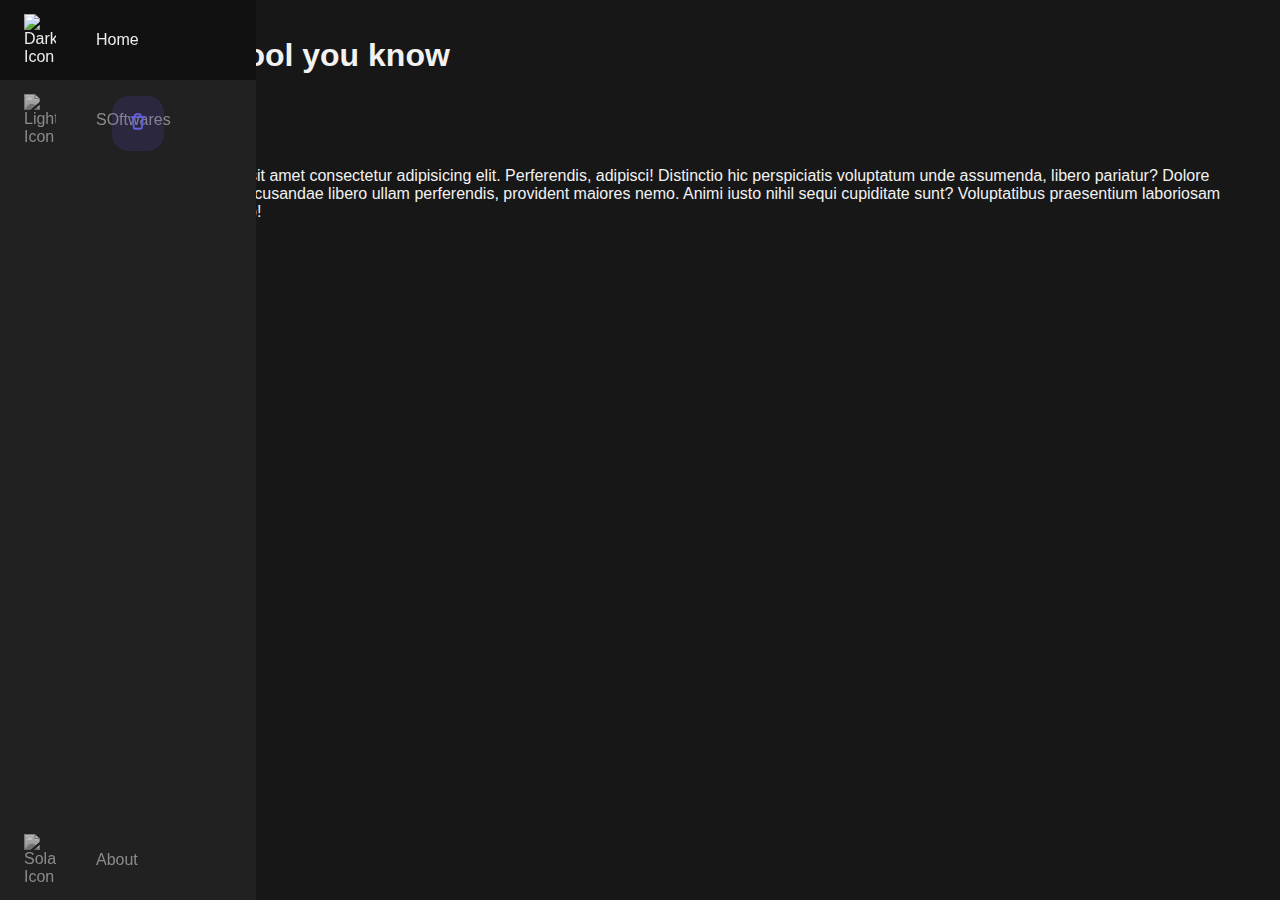
==== commit d4ed9335: "monday 12 june" ====
--- a/index.html
+++ b/index.html
@@ -1,187 +1,65 @@
-<!DOCTYPE html>
-<html>
-<head>
-    <meta charset="UTF-8">
-    <meta http-equiv="X-UA-Compatible" content="IE=edge">
-    <meta name="viewport" content="width=device-width, initial-scale=1.0">
-    <link rel="stylesheet" href="style.css">
-    <title>Swerce</title>
-</head>
-
-<body>
-    <!--navbar-->
-    <nav class="navbar">
-        <ul class="navbar-nav">
-            <li class="nav-item">
-                <a href="#" class="nav-link">
-                    <img src="image.png" alt="Dark Icon">
-                    <span class="link-text">Home</span>
-                </a>
-            </li>
-            <li class="nav-item">
-                <a href="#" class="nav-link">
-                    <img src="light-icon.png" alt="Light Icon">
-                    <span class="link-text">SOftwares</span>
-                </a>
-            </li>
-            <li class="nav-item">
-                <a href="#" class="nav-link">
-                    <img src="solar-icon.png" alt="Solar Icon">
-                    <span class="link-text">About</span>
-                </a>
-            </li>
-        </ul>
-        <div class="logo">
-            <img src="logo-icon.png" alt="Logo Icon">
-            <span class="logo-text">UI</span>
-        </div>
-    </nav>
-
-    <main>
-        <!--main contant-->
-        <h1>CSS is Cool you know</h1>
-
-        <p>
-            Lorem ipsum dolor sit amet consectetur adipisicing elit. Perferendis, adipisci! Distinctio hic perspiciatis
-            voluptatum unde assumenda, libero pariatur? Dolore temporibus totam recusandae libero ullam perferendis,
-            provident maiores nemo. Animi iusto nihil sequi cupiditate sunt? Voluptatibus praesentium laboriosam
-            perferendis nobis ab!
-        </p>
-        <p>
-            Lorem ipsum dolor sit amet consectetur adipisicing elit. Perferendis, adipisci! Distinctio hic perspiciatis
-            voluptatum unde assumenda, libero pariatur? Dolore temporibus totam recusandae libero ullam perferendis,
-            provident maiores nemo. Animi iusto nihil sequi cupiditate sunt? Voluptatibus praesentium laboriosam
-            perferendis nobis ab!Lorem ipsum dolor sit amet consectetur adipisicing elit. Perferendis, adipisci! Distinctio hic perspiciatis
-            voluptatum unde assumenda, libero pariatur? Dolore temporibus totam recusandae libero ullam perferendis,
-            provident maiores nemo. Animi iusto nihil sequi cupiditate sunt? Voluptatibus praesentium laboriosam
-            perferendis nobis ab!
-        </p>
-        <p>
-            Lorem ipsum dolor sit amet consectetur adipisicing elit. Perferendis, adipisci! Distinctio hic perspiciatis
-            voluptatum unde assumenda, libero pariatur? Dolore temporibus totam recusandae libero ullam perferendis,
-            provident maiores nemo. Animi iusto nihil sequi cupiditate sunt? Voluptatibus praesentium laboriosam
-            perferendis nobis ab!Lorem ipsum dolor sit amet consectetur adipisicing elit. Perferendis, adipisci! Distinctio hic perspiciatis
-            voluptatum unde assumenda, libero pariatur? Dolore temporibus totam recusandae libero ullam perferendis,
-            provident maiores nemo. Animi iusto nihil sequi cupiditate sunt? Voluptatibus praesentium laboriosam
-            perferendis nobis ab!
-        </p>
-        <p>
-            Lorem ipsum dolor sit amet consectetur adipisicing elit. Perferendis, adipisci! Distinctio hic perspiciatis
-            voluptatum unde assumenda, libero pariatur? Dolore temporibus totam recusandae libero ullam perferendis,
-            provident maiores nemo. Animi iusto nihil sequi cupiditate sunt? Voluptatibus praesentium laboriosam
-            perferendis nobis ab!
-        </p>
-        <p>
-            Lorem ipsum dolor sit amet consectetur adipisicing elit. Perferendis, adipisci! Distinctio hic perspiciatis
-            voluptatum unde assumenda, libero pariatur? Dolore temporibus totam recusandae libero ullam perferendis,
-            provident maiores nemo. Animi iusto nihil sequi cupiditate sunt? Voluptatibus praesentium laboriosam
-            perferendis nobis ab!Lorem ipsum dolor sit amet consectetur adipisicing elit. Perferendis, adipisci! Distinctio hic perspiciatis
-            voluptatum unde assumenda, libero pariatur? Dolore temporibus totam recusandae libero ullam perferendis,
-            provident maiores nemo. Animi iusto nihil sequi cupiditate sunt? Voluptatibus praesentium laboriosam
-            perferendis nobis ab!fi.
-        </p>
-        <p>
-            Lorem ipsum dolor sit amet consectetur adipisicing elit. Perferendis, adipisci! Distinctio hic perspiciatis
-            voluptatum unde assumenda, libero pariatur? Dolore temporibus totam recusandae libero ullam perferendis,
-            provident maiores nemo. Animi iusto nihil sequi cupiditate sunt? Voluptatibus praesentium laboriosam
-            perferendis nobis ab!Lorem ipsum dolor sit amet consectetur adipisicing elit. Perferendis, adipisci! Distinctio hic perspiciatis
-            voluptatum unde assumenda, libero pariatur? Dolore temporibus totam recusandae libero ullam perferendis,
-            provident maiores nemo. Animi iusto nihil sequi cupiditate sunt? Voluptatibus praesentium laboriosam
-            perferendis nobis ab!.
-        </p>
-        <p>
-            Lorem ipsum dolor sit amet consectetur adipisicing elit. Perferendis, adipisci! Distinctio hic perspiciatis
-            voluptatum unde assumenda, libero pariatur? Dolore temporibus totam recusandae libero ullam perferendis,
-            provident maiores nemo. Animi iusto nihil sequi cupiditate sunt? Voluptatibus praesentium laboriosam
-            perferendis nobis ab!
-        </p>
-        <p>
-            Lorem ipsum dolor sit amet consectetur adipisicing elit. Perferendis, adipisci! Distinctio hic perspiciatis
-            voluptatum unde assumenda, libero pariatur? Dolore temporibus totam recusandae libero ullam perferendis,
-            provident maiores nemo. Animi iusto nihil sequi cupiditate sunt? Voluptatibus praesentium laboriosam
-            perferendis nobis ab!
-        </p>
-        <p>
-            Lorem ipsum dolor sit amet consectetur adipisicing elit. Perferendis, adipisci! Distinctio hic perspiciatis
-            voluptatum unde assumenda, libero pariatur? Dolore temporibus totam recusandae libero ullam perferendis,
-            provident maiores nemo. Animi iusto nihil sequi cupiditate sunt? Voluptatibus praesentium laboriosam
-            perferendis nobis ab!.
-        </p>
-        <p>
-            Lorem ipsum dolor sit amet consectetur adipisicing elit. Perferendis, adipisci! Distinctio hic perspiciatis
-            voluptatum unde assumenda, libero pariatur? Dolore temporibus totam recusandae libero ullam perferendis,
-            provident maiores nemo. Animi iusto nihil sequi cupiditate sunt? Voluptatibus praesentium laboriosam
-            perferendis nobis ab!
-        </p>
-        <p>
-            Lorem ipsum dolor sit amet consectetur adipisicing elit. Perferendis, adipisci! Distinctio hic perspiciatis
-            voluptatum unde assumenda, libero pariatur? Dolore temporibus totam recusandae libero ullam perferendis,
-            provident maiores nemo. Animi iusto nihil sequi cupiditate sunt? Voluptatibus praesentium laboriosam
-            perferendis nobis ab!
-        </p>
-        <p>
-            Lorem ipsum dolor sit amet consectetur adipisicing elit. Perferendis, adipisci! Distinctio hic perspiciatis
-            voluptatum unde assumenda, libero pariatur? Dolore temporibus totam recusandae libero ullam perferendis,
-            provident maiores nemo. Animi iusto nihil sequi cupiditate sunt? Voluptatibus praesentium laboriosam
-            perferendis nobis ab!Lorem ipsum dolor sit amet consectetur adipisicing elit. Perferendis, adipisci! Distinctio hic perspiciatis
-            voluptatum unde assumenda, libero pariatur? Dolore temporibus totam recusandae libero ullam perferendis,
-            provident maiores nemo. Animi iusto nihil sequi cupiditate sunt? Voluptatibus praesentium laboriosam
-            perferendis nobis ab!
-        <p>
-            Lorem ipsum dolor sit amet consectetur adipisicing elit. Perferendis, adipisci! Distinctio hic perspiciatis
-            voluptatum unde assumenda, libero pariatur? Dolore temporibus totam recusandae libero ullam perferendis,
-            provident maiores nemo. Animi iusto nihil sequi cupiditate sunt? Voluptatibus praesentium laboriosam
-            perferendis nobis ab!Lorem ipsum dolor sit amet consectetur adipisicing elit. Perferendis, adipisci! Distinctio hic perspiciatis
-            voluptatum unde assumenda, libero pariatur? Dolore temporibus totam recusandae libero ullam perferendis,
-            provident maiores nemo. Animi iusto nihil sequi cupiditate sunt? Voluptatibus praesentium laboriosam
-            perferendis nobis ab!ug.
-        </p>
-        <p>
-            Lorem ipsum dolor sit amet consectetur adipisicing elit. Perferendis, adipisci! Distinctio hic perspiciatis
-            voluptatum unde assumenda, libero pariatur? Dolore temporibus totam recusandae libero ullam perferendis,
-            provident maiores nemo. Animi iusto nihil sequi cupiditate sunt? Voluptatibus praesentium laboriosam
-            perferendis nobis ab!Lorem ipsum dolor sit amet consectetur adipisicing elit. Perferendis, adipisci! Distinctio hic perspiciatis
-            voluptatum unde assumenda, libero pariatur? Dolore temporibus totam recusandae libero ullam perferendis,
-            provident maiores nemo. Animi iusto nihil sequi cupiditate sunt? Voluptatibus praesentium laboriosam
-            perferendis nobis ab!
-        </p>
-        <p>Lorem ipsum dolor sit amet consectetur adipisicing elit. Perferendis, adipisci! Distinctio hic perspiciatis
-            voluptatum unde assumenda, libero pariatur? Dolore temporibus totam recusandae libero ullam perferendis,
-            provident maiores nemo. Animi iusto nihil sequi cupiditate sunt? Voluptatibus praesentium laboriosam
-            perferendis nobis ab!.
-        </p>
-        <p>
-            Lorem ipsum dolor sit amet consectetur adipisicing elit. Perferendis, adipisci! Distinctio hic perspiciatis
-            voluptatum unde assumenda, libero pariatur? Dolore temporibus totam recusandae libero ullam perferendis,
-            provident maiores nemo. Animi iusto nihil sequi cupiditate sunt? Voluptatibus praesentium laboriosam
-            perferendis nobis ab!o.
-        </p>
-        <p>
-            Lorem ipsum dolor sit amet consectetur adipisicing elit. Perferendis, adipisci! Distinctio hic perspiciatis
-            voluptatum unde assumenda, libero pariatur? Dolore temporibus totam recusandae libero ullam perferendis,
-            provident maiores nemo. Animi iusto nihil sequi cupiditate sunt? Voluptatibus praesentium laboriosam
-            perferendis nobis ab!e.
-        </p>
-        <p>
-            Lorem ipsum dolor sit amet consectetur adipisicing elit. Perferendis, adipisci! Distinctio hic perspiciatis
-            voluptatum unde assumenda, libero pariatur? Dolore temporibus totam recusandae libero ullam perferendis,
-            provident maiores nemo. Animi iusto nihil sequi cupiditate sunt? Voluptatibus praesentium laboriosam
-            perferendis nobis ab!
-        </p>
-        <p>
-            Lorem ipsum dolor sit amet consectetur adipisicing elit. Perferendis, adipisci! Distinctio hic perspiciatis
-            voluptatum unde assumenda, libero pariatur? Dolore temporibus totam recusandae libero ullam perferendis,
-            provident maiores nemo. Animi iusto nihil sequi cupiditate sunt? Voluptatibus praesentium laboriosam
-            perferendis nobis ab!de.
-        </p>
-        <p>
-            Lorem ipsum dolor sit amet consectetur adipisicing elit. Perferendis, adipisci! Distinctio hic perspiciatis
-            voluptatum unde assumenda, libero pariatur? Dolore temporibus totam recusandae libero ullam perferendis,
-            provident maiores nemo. Animi iusto nihil sequi cupiditate sunt? Voluptatibus praesentium laboriosam
-            perferendis nobis ab!
-        </p>
-    </main>
-    </main>
-</body>
-
+<!DOCTYPE html>
+<html>
+
+<head>
+    <meta charset="UTF-8">
+    <meta http-equiv="X-UA-Compatible" content="IE=edge">
+    <meta name="viewport" content="width=device-width, initial-scale=1.0">
+    <link rel="stylesheet" href="style.css">
+    <title>Swerce</title>
+</head>
+
+<body>
+    <!--navbar-->
+    <nav class="navbar">
+        <ul class="navbar-nav">
+            <li class="nav-item">
+                <a href="#" class="nav-link">
+                    <img src="image.png" alt="Dark Icon">
+                    <span class="link-text">Home</span>
+                </a>
+            </li>
+            <li class="nav-item">
+                <a href="#" class="nav-link">
+                    <img src="light-icon.png" alt="Light Icon">
+                    <span class="link-text">SOftwares</span>
+                </a>
+            </li>
+            <li class="nav-item">
+                <a href="#" class="nav-link">
+                    <img src="solar-icon.png" alt="Solar Icon">
+                    <span class="link-text">About</span>
+                </a>
+            </li>
+        </ul>
+        <div class="logo">
+            <img src="logo-icon.png" alt="Logo Icon">
+            <span class="logo-text">UI</span>
+        </div>
+    </nav>
+
+    <main>
+        <!--main contant-->
+        <h1>CSS is Cool you know</h1>
+        <button class="tooltip">
+            <svg xmlns="http://www.w3.org/2000/svg" fill="none" viewBox="0 0 20 20" height="25" width="25">
+                <path fill="#6361D9"
+                    d="M8.78842 5.03866C8.86656 4.96052 8.97254 4.91663 9.08305 4.91663H11.4164C11.5269 4.91663 11.6329 4.96052 11.711 5.03866C11.7892 5.11681 11.833 5.22279 11.833 5.33329V5.74939H8.66638V5.33329C8.66638 5.22279 8.71028 5.11681 8.78842 5.03866ZM7.16638 5.74939V5.33329C7.16638 4.82496 7.36832 4.33745 7.72776 3.978C8.08721 3.61856 8.57472 3.41663 9.08305 3.41663H11.4164C11.9247 3.41663 12.4122 3.61856 12.7717 3.978C13.1311 4.33745 13.333 4.82496 13.333 5.33329V5.74939H15.5C15.9142 5.74939 16.25 6.08518 16.25 6.49939C16.25 6.9136 15.9142 7.24939 15.5 7.24939H15.0105L14.2492 14.7095C14.2382 15.2023 14.0377 15.6726 13.6883 16.0219C13.3289 16.3814 12.8414 16.5833 12.333 16.5833H8.16638C7.65805 16.5833 7.17054 16.3814 6.81109 16.0219C6.46176 15.6726 6.2612 15.2023 6.25019 14.7095L5.48896 7.24939H5C4.58579 7.24939 4.25 6.9136 4.25 6.49939C4.25 6.08518 4.58579 5.74939 5 5.74939H6.16667H7.16638ZM7.91638 7.24996H12.583H13.5026L12.7536 14.5905C12.751 14.6158 12.7497 14.6412 12.7497 14.6666C12.7497 14.7771 12.7058 14.8831 12.6277 14.9613C12.5495 15.0394 12.4436 15.0833 12.333 15.0833H8.16638C8.05588 15.0833 7.94989 15.0394 7.87175 14.9613C7.79361 14.8831 7.74972 14.7771 7.74972 14.6666C7.74972 14.6412 7.74842 14.6158 7.74584 14.5905L6.99681 7.24996H7.91638Z"
+                    clip-rule="evenodd" fill-rule="evenodd"></path>
+            </svg>
+            <span class="tooltiptext">remove</span>
+        </button>
+        <p>
+            Lorem ipsum dolor sit amet consectetur adipisicing elit. Perferendis, adipisci! Distinctio hic perspiciatis
+            voluptatum unde assumenda, libero pariatur? Dolore temporibus totam recusandae libero ullam perferendis,
+            provident maiores nemo. Animi iusto nihil sequi cupiditate sunt? Voluptatibus praesentium laboriosam
+            perferendis nobis ab!
+        </p>
+    </main>
+
+    <footer class="footer">
+        <p>Developed by Luis Castro </p>
+    </footer>
+</body>
+
 </html>--- a/style.css
+++ b/style.css
@@ -1,183 +1,234 @@
-:root {
-    font-size: 16px;
-    font-family: 'Segoe UI', Tahoma, Geneva, Verdana, sans-serif;
-    --text-primary: #b6b6b6;
-    --text-secondary: #ececec;
-    --bg-primary: #23232e;
-    --bg-secondary: #141418;
-    --transition-speed: 600ms;
-  }
-
-  body {
-    color: black;
-    background-color: white;
-    margin: 0;
-    padding: 0;
-  }
-
-  body::-webkit-scrollbar {
-    width: 0.25rem;
-  }
-
-  body::-webkit-scrollbar-track {
-    background: #1e1e24;
-  }
-
-  body::-webkit-scrollbar-thumb {
-    background: #bebebe;
-  }
-
-  main {
-    margin-left: 5rem;
-    padding-left: 2rem;
-    padding-right: 2rem;
-    padding-top: 1rem;
-  }
-
-  .navbar {
-    position: fixed;
-    background-color: var(--bg-primary);
-    transition: width 600ms ease;
-    overflow: scroll;
-  }
-
-  .navbar-nav {
-    list-style: none;
-    padding: 0;
-    margin-top: 0;
-    display: flex;
-    flex-direction: column;
-    align-items: center;
-    height: 100%;
-  }
-
-  .nav-item {
-    width: 100%;
-  }
-
-  .nav-item:last-child {
-    margin-top: auto;
-  }
-
-  .nav-link {
-    display: flex;
-    align-items: center;
-    height: 5rem;
-    color: var(--text-primary);
-    text-decoration: none;
-    filter: grayscale(100%) opacity(0.7);
-    transition: var(--transition-speed);
-  }
-
-  .nav-link:hover {
-    filter: grayscale(0%) opacity(1);
-    background: var(--bg-secondary);
-    color: var(--text-secondary);
-  }
-
-  .link-text {
-    display: none;
-    margin-left: 1rem;
-  }
-
-  .nav-link img {
-    width: 2rem;
-    min-width: 2rem;
-    margin: 0 1.5rem;
-  }
-
-  .fa-primary {
-    color: #95ff9e;
-  }
-
-  .fa-secondary {
-    color: #60ff6e;
-  }
-
-  .fa-primary,
-  .fa-secondary {
-    transition: var(--transition-speed);
-  }
-
-  .logo {
-    font-weight: bold;
-    text-transform: uppercase;
-    margin-bottom: 1rem;
-    text-align: center;
-    color: var(--text-secondary);
-    background: var(--bg-secondary);
-    font-size: 1.5rem;
-    letter-spacing: 0.3ch;
-    width: 100%;
-  }
-
-  .logo img {
-    transform: rotate(0deg);
-    transition: var(--transition-speed);
-  }
-
-  .logo-text {
-    display: inline;
-    position: absolute;
-    left: -999px;
-    transition: var(--transition-speed);
-  }
-
-  .navbar:hover .logo img {
-    transform: rotate(-180deg);
-  }
-
-  /* Small screens */
-  @media only screen and (max-width: 600px) {
-    .navbar {
-      bottom: 0;
-      width: 100vw;
-      height: 5rem;
-      overflow-x: hidden;
-      overflow-y: hidden;
-    }
-
-    .logo {
-      display: none;
-    }
-
-    .navbar-nav {
-      flex-direction: row;
-    }
-
-    .nav-link {
-      justify-content: center;
-    }
-
-    main {
-      margin: 0;
-    }
-  }
-
-  /* Large screens */
-  @media only screen and (min-width: 600px) {
-    .navbar {
-      top: 0;
-      width: 5.3rem;
-      height: 100vh;
-      overflow-x: hidden;
-      overflow-y: hidden;
-    }
-
-    .navbar:hover {
-      width: 16rem;
-    }
-
-    .navbar:hover .link-text {
-      display: inline;
-    }
-
-    .navbar:hover .logo img {
-      margin-left: 11rem;
-    }
-
-    .navbar:hover .logo-text {
-      left: 0px;
-    }
-  }
-
+:root {
+    font-size: 16px;
+    font-family: 'Segoe UI', Tahoma, Geneva, Verdana, sans-serif;
+    --text-primary: #b6b6b6;
+    --text-secondary: #ececec;
+    --bg-primary: #23232e;
+    --bg-secondary: #141418;
+    --transition-speed: 600ms;
+  }
+
+  body {
+    color: #f2f2f2;
+    background-color: #171717;
+    display: flex;
+    flex-direction: column;
+    min-height: 100vh;
+    margin: 0;
+    padding: 0;
+  }
+
+  body::-webkit-scrollbar {
+    width: 0.25rem;
+  }
+
+  body::-webkit-scrollbar-track {
+    background: #1e1e24;
+  }
+
+  body::-webkit-scrollbar-thumb {
+    background: #bebebe;
+  }
+
+  main {
+    flex: 1;
+    margin-left: 5rem;
+    padding-left: 2rem;
+    padding-right: 2rem;
+    padding-top: 1rem;
+}
+
+  .navbar {
+    position: fixed;
+    background-color: #212121;
+    transition: width 600ms ease;
+    overflow: scroll;
+  }
+
+  .navbar-nav {
+    list-style: none;
+    padding: 0;
+    margin-top: 0;
+    display: flex;
+    flex-direction: column;
+    align-items: center;
+    height: 100%;
+  }
+
+  .nav-item {
+    width: 100%;
+  }
+
+  .nav-item:last-child {
+    margin-top: auto;
+  }
+
+  .nav-link {
+    display: flex;
+    align-items: center;
+    height: 5rem;
+    color: var(--text-primary);
+    text-decoration: none;
+    filter: grayscale(100%) opacity(0.7);
+    transition: var(--transition-speed);
+  }
+
+  .nav-link:hover {
+    filter: grayscale(0%) opacity(1);
+    background: #111111;
+    color: var(--text-secondary);
+  }
+
+  .link-text {
+    display: none;
+    margin-left: 1rem;
+  }
+
+  .nav-link img {
+    width: 2rem;
+    min-width: 2rem;
+    margin: 0 1.5rem;
+  }
+
+  .fa-primary {
+    color: #95ff9e;
+  }
+
+  .fa-secondary {
+    color: #60ff6e;
+  }
+
+  .fa-primary,
+  .fa-secondary {
+    transition: var(--transition-speed);
+  }
+
+.footer {
+    padding: 2rem;
+    background-color: #171717;
+    color: #fff;
+}
+
+
+
+
+
+
+
+
+
+
+
+
+
+
+button {
+  display: flex;
+  flex-direction: column;
+  justify-content: center;
+  align-items: center;
+  padding: 1em;
+  border: 0px solid transparent;
+  background-color: rgba(101, 77, 237, 0.151);
+  border-radius: 1.25em;
+  transition: all 0.2s linear;
+ }
+ 
+ button:hover {
+  box-shadow: 3.4px 2.5px 4.9px rgba(0, 0, 0, 0.025),
+   8.6px 6.3px 12.4px rgba(0, 0, 0, 0.035),
+   17.5px 12.8px 25.3px rgba(0, 0, 0, 0.045),
+   36.1px 26.3px 52.2px rgba(0, 0, 0, 0.055),
+   99px 72px 143px rgba(0, 0, 0, 0.08);
+ }
+ 
+ .tooltip {
+  position: relative;
+  display: inline-block;
+ }
+ 
+ .tooltip .tooltiptext {
+  visibility: hidden;
+  width: 4em;
+  background-color: rgba(0, 0, 0, 0.253);
+  color: #fff;
+  text-align: center;
+  border-radius: 6px;
+  padding: 5px 0;
+  position: absolute;
+  z-index: 1;
+  top: 25%;
+  left: 110%;
+ }
+ 
+ .tooltip .tooltiptext::after {
+  content: "";
+  position: absolute;
+  top: 50%;
+  right: 100%;
+  margin-top: -5px;
+  border-width: 5px;
+  border-style: solid;
+  border-color: transparent rgba(0, 0, 0, 0.253) transparent transparent;
+ }
+ 
+ .tooltip:hover .tooltiptext {
+  visibility: visible;
+ }
+
+
+
+  /* Small screens */
+  @media only screen and (max-width: 600px) {
+    .navbar {
+      bottom: 0;
+      width: 100vw;
+      height: 5rem;
+      overflow-x: hidden;
+      overflow-y: hidden;
+    }
+
+    .logo {
+      display: none;
+    }
+
+    .navbar-nav {
+      flex-direction: row;
+    }
+
+    .nav-link {
+      justify-content: center;
+    }
+
+    main {
+      margin: 0;
+    }
+  }
+
+  /* Large screens */
+  @media only screen and (min-width: 600px) {
+    .navbar {
+      top: 0;
+      width: 5.3rem;
+      height: 100vh;
+      overflow-x: hidden;
+      overflow-y: hidden;
+    }
+
+    .navbar:hover {
+      width: 16rem;
+    }
+
+    .navbar:hover .link-text {
+      display: inline;
+    }
+
+    .navbar:hover .logo img {
+      margin-left: 11rem;
+    }
+
+    .navbar:hover .logo-text {
+      left: 0px;
+    }
+  }
+
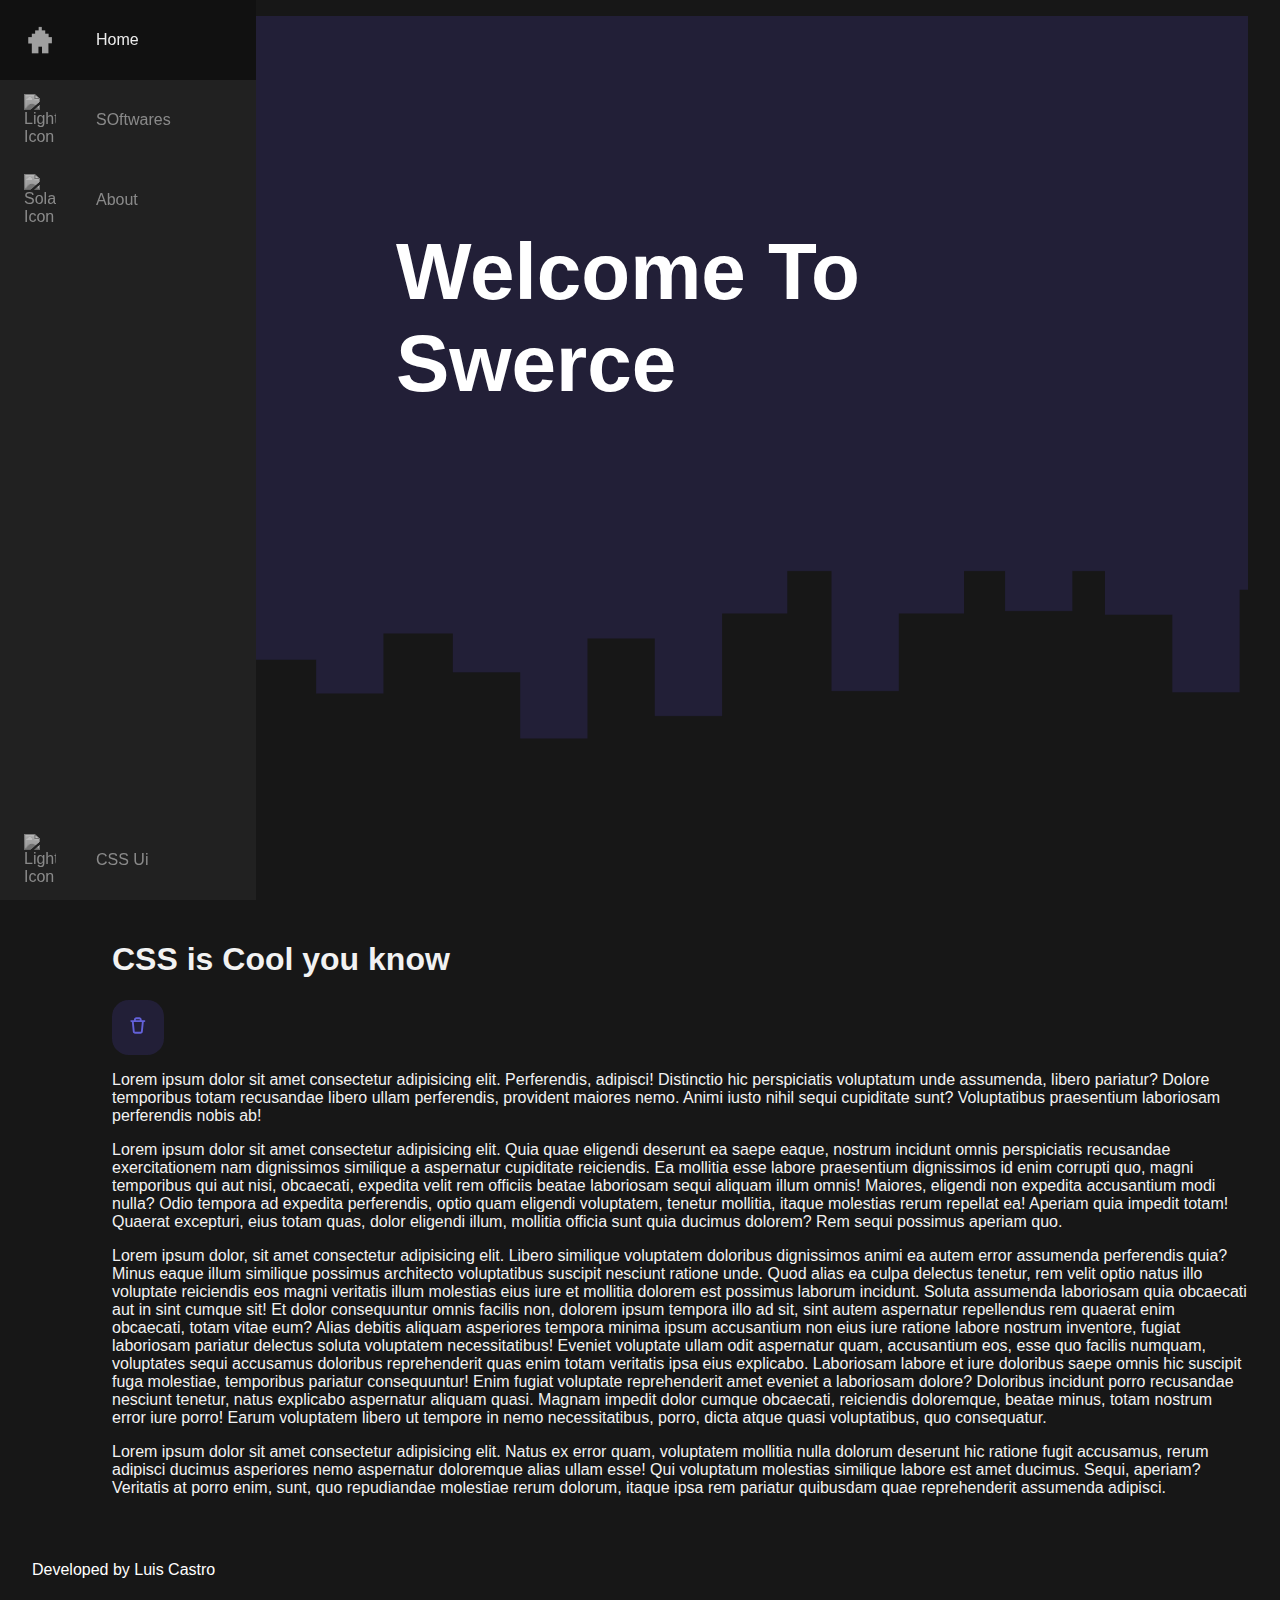
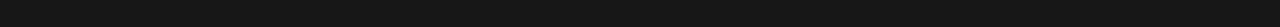
==== commit 646327a2: "monday 12 june" ====
--- a/index.html
+++ b/index.html
@@ -5,7 +5,8 @@
     <meta charset="UTF-8">
     <meta http-equiv="X-UA-Compatible" content="IE=edge">
     <meta name="viewport" content="width=device-width, initial-scale=1.0">
-    <link rel="stylesheet" href="style.css">
+    <link href="https://fonts.googleapis.com/css2?family=Inconsolata:wght@600&family=Josefin+Sans:wght@600&family=VT323&display=swap" rel="stylesheet">
+    <link rel="stylesheet" href="style/style.css">
     <title>Swerce</title>
 </head>
 
@@ -15,7 +16,7 @@
         <ul class="navbar-nav">
             <li class="nav-item">
                 <a href="#" class="nav-link">
-                    <img src="image.png" alt="Dark Icon">
+                    <img src="img/home.png" alt="Dark Icon">
                     <span class="link-text">Home</span>
                 </a>
             </li>
@@ -31,16 +32,27 @@
                     <span class="link-text">About</span>
                 </a>
             </li>
+            <li class="nav-item">
+                <a href="#" class="nav-link">
+                    <img src="light-icon.png" alt="Light Icon">
+                    <span class="link-text">CSS Ui</span>
+                </a>
+            </li>
         </ul>
-        <div class="logo">
-            <img src="logo-icon.png" alt="Logo Icon">
-            <span class="logo-text">UI</span>
-        </div>
+
     </nav>
 
     <main>
         <!--main contant-->
+        <div class="head">
+            <div class="image-container">
+                <img src="img/back.png" alt="background image">
+                <h1 class="overlay-text">Welcome To Swerce</h1>
+            </div>
+        </div>
+        
         <h1>CSS is Cool you know</h1>
+
         <button class="tooltip">
             <svg xmlns="http://www.w3.org/2000/svg" fill="none" viewBox="0 0 20 20" height="25" width="25">
                 <path fill="#6361D9"
@@ -55,6 +67,36 @@
             provident maiores nemo. Animi iusto nihil sequi cupiditate sunt? Voluptatibus praesentium laboriosam
             perferendis nobis ab!
         </p>
+        <p>Lorem ipsum dolor sit amet consectetur adipisicing elit. Quia quae eligendi deserunt ea saepe eaque, nostrum
+            incidunt omnis perspiciatis recusandae exercitationem nam dignissimos similique a aspernatur cupiditate
+            reiciendis. Ea mollitia esse labore praesentium dignissimos id enim corrupti quo, magni temporibus qui aut
+            nisi, obcaecati, expedita velit rem officiis beatae laboriosam sequi aliquam illum omnis! Maiores, eligendi
+            non expedita accusantium modi nulla? Odio tempora ad expedita perferendis, optio quam eligendi voluptatem,
+            tenetur mollitia, itaque molestias rerum repellat ea! Aperiam quia impedit totam! Quaerat excepturi, eius
+            totam quas, dolor eligendi illum, mollitia officia sunt quia ducimus dolorem? Rem sequi possimus aperiam
+            quo.</p>
+        <p>
+            Lorem ipsum dolor, sit amet consectetur adipisicing elit. Libero similique voluptatem doloribus dignissimos
+            animi ea autem error assumenda perferendis quia? Minus eaque illum similique possimus architecto
+            voluptatibus suscipit nesciunt ratione unde. Quod alias ea culpa delectus tenetur, rem velit optio natus
+            illo voluptate reiciendis eos magni veritatis illum molestias eius iure et mollitia dolorem est possimus
+            laborum incidunt. Soluta assumenda laboriosam quia obcaecati aut in sint cumque sit! Et dolor consequuntur
+            omnis facilis non, dolorem ipsum tempora illo ad sit, sint autem aspernatur repellendus rem quaerat enim
+            obcaecati, totam vitae eum? Alias debitis aliquam asperiores tempora minima ipsum accusantium non eius iure
+            ratione labore nostrum inventore, fugiat laboriosam pariatur delectus soluta voluptatem necessitatibus!
+            Eveniet voluptate ullam odit aspernatur quam, accusantium eos, esse quo facilis numquam, voluptates sequi
+            accusamus doloribus reprehenderit quas enim totam veritatis ipsa eius explicabo. Laboriosam labore et iure
+            doloribus saepe omnis hic suscipit fuga molestiae, temporibus pariatur consequuntur! Enim fugiat voluptate
+            reprehenderit amet eveniet a laboriosam dolore? Doloribus incidunt porro recusandae nesciunt tenetur, natus
+            explicabo aspernatur aliquam quasi. Magnam impedit dolor cumque obcaecati, reiciendis doloremque, beatae
+            minus, totam nostrum error iure porro! Earum voluptatem libero ut tempore in nemo necessitatibus, porro,
+            dicta atque quasi voluptatibus, quo consequatur.
+        </p>
+        <p>Lorem ipsum dolor sit amet consectetur adipisicing elit. Natus ex error quam, voluptatem mollitia nulla
+            dolorum deserunt hic ratione fugit accusamus, rerum adipisci ducimus asperiores nemo aspernatur doloremque
+            alias ullam esse! Qui voluptatum molestias similique labore est amet ducimus. Sequi, aperiam? Veritatis at
+            porro enim, sunt, quo repudiandae molestiae rerum dolorum, itaque ipsa rem pariatur quibusdam quae
+            reprehenderit assumenda adipisci.</p>
     </main>
 
     <footer class="footer">
--- a/style/style.css
+++ b/style/style.css
@@ -0,0 +1,270 @@
+:root {
+  font-size: 16px;
+  font-family: 'Segoe UI', Tahoma, Geneva, Verdana, sans-serif;
+  --text-primary: #b6b6b6;
+  --text-secondary: #ececec;
+  --bg-primary: #23232e;
+  --bg-secondary: #141418;
+  --transition-speed: 600ms;
+}
+
+body {
+  color: #f2f2f2;
+  background-color: #171717;
+  display: flex;
+  flex-direction: column;
+  min-height: 100vh;
+  margin: 0;
+  padding: 0;
+  overflow-x: hidden;
+}
+
+body::-webkit-scrollbar {
+  width: 0.25rem;
+}
+
+body::-webkit-scrollbar-track {
+  background: #1e1e24;
+}
+
+body::-webkit-scrollbar-thumb {
+  background: #181627;
+}
+
+main {
+  flex: 1;
+  margin-left: 5rem;
+  padding-left: 2rem;
+  padding-right: 2rem;
+  padding-top: 1rem;
+}
+
+.navbar {
+  position: fixed;
+  background-color: #212121;
+  transition: width 600ms ease;
+  overflow: scroll;
+  z-index: 2;
+}
+
+.navbar-nav {
+  list-style: none;
+  padding: 0;
+  margin-top: 0;
+  display: flex;
+  flex-direction: column;
+  align-items: center;
+  height: 100%;
+}
+
+.nav-item {
+  width: 100%;
+}
+
+.nav-item:last-child {
+  margin-top: auto;
+}
+
+.nav-link {
+  display: flex;
+  align-items: center;
+  height: 5rem;
+  color: var(--text-primary);
+  text-decoration: none;
+  filter: grayscale(100%) opacity(0.7);
+  transition: var(--transition-speed);
+}
+
+.nav-link:hover {
+  filter: grayscale(0%) opacity(1);
+  background: #111111;
+  color: var(--text-secondary);
+}
+
+.link-text {
+  display: none;
+  margin-left: 1rem;
+}
+
+.nav-link img {
+  width: 2rem;
+  min-width: 2rem;
+  margin: 0 1.5rem;
+}
+
+.fa-primary {
+  color: #95ff9e;
+}
+
+.fa-secondary {
+  color: #60ff6e;
+}
+
+.fa-primary,
+.fa-secondary {
+  transition: var(--transition-speed);
+}
+
+.footer {
+  padding: 2rem;
+  background-color: #171717;
+  color: #fff;
+}
+
+button {
+  display: flex;
+  flex-direction: column;
+  justify-content: center;
+  align-items: center;
+  padding: 1em;
+  border: 0px solid transparent;
+  background-color: rgba(101, 77, 237, 0.151);
+  border-radius: 1.25em;
+  transition: all 0.2s linear;
+  cursor: pointer;
+}
+
+.tooltip {
+  position: relative;
+  display: inline-block;
+}
+
+.tooltip .tooltiptext {
+  visibility: hidden;
+  width: 4em;
+  background-color: rgba(0, 0, 0, 0.253);
+  color: #fff;
+  text-align: center;
+  border-radius: 6px;
+  padding: 5px 0;
+  position: absolute;
+  z-index: 1;
+  top: 25%;
+  left: 110%;
+}
+
+.tooltip .tooltiptext::after {
+  content: "";
+  position: absolute;
+  top: 50%;
+  right: 100%;
+  margin-top: -5px;
+  border-width: 5px;
+  border-style: solid;
+  border-color: transparent rgba(0, 0, 0, 0.253) transparent transparent;
+}
+
+.tooltip:hover .tooltiptext {
+  visibility: visible;
+}
+
+
+.head {
+  position: relative;
+  z-index: 1;
+  
+}
+.head h1{
+  margin-top: -150px;
+  font-size: 80px;
+  
+}
+.image-container {
+  position: relative;
+}
+
+.overlay-text {
+  position: absolute;
+  top: 50%;
+  left: 50%;
+  transform: translate(-50%, -50%);
+  color: #fff;
+  font-size: 32px;
+  z-index: 1;
+}
+.head img{
+  width: 100%;
+  height: 100vh;
+
+}
+
+
+
+
+
+
+
+
+
+
+
+
+
+
+
+
+
+
+
+
+
+/* Small screens */
+@media only screen and (max-width: 600px) {
+  .navbar {
+    bottom: 0;
+    width: 100vw;
+    height: 5rem;
+    overflow-x: hidden;
+    overflow-y: hidden;
+  }
+
+  .logo {
+    display: none;
+  }
+
+  .navbar-nav {
+    flex-direction: row;
+  }
+
+  .nav-link {
+    justify-content: center;
+  }
+
+  main {
+    margin: 0;
+  }
+  .head img{
+    height: auto;
+  }
+  .head h1{
+    margin-top: -50px;
+    font-size: 40px;
+}
+}
+
+/* Large screens */
+@media only screen and (min-width: 600px) {
+  .navbar {
+    top: 0;
+    width: 5.3rem;
+    height: 100vh;
+    overflow-x: hidden;
+    overflow-y: hidden;
+  }
+
+  .navbar:hover {
+    width: 16rem;
+  }
+
+  .navbar:hover .link-text {
+    display: inline;
+  }
+
+  .navbar:hover .logo img {
+    margin-left: 11rem;
+  }
+
+  .navbar:hover .logo-text {
+    left: 0px;
+  }
+}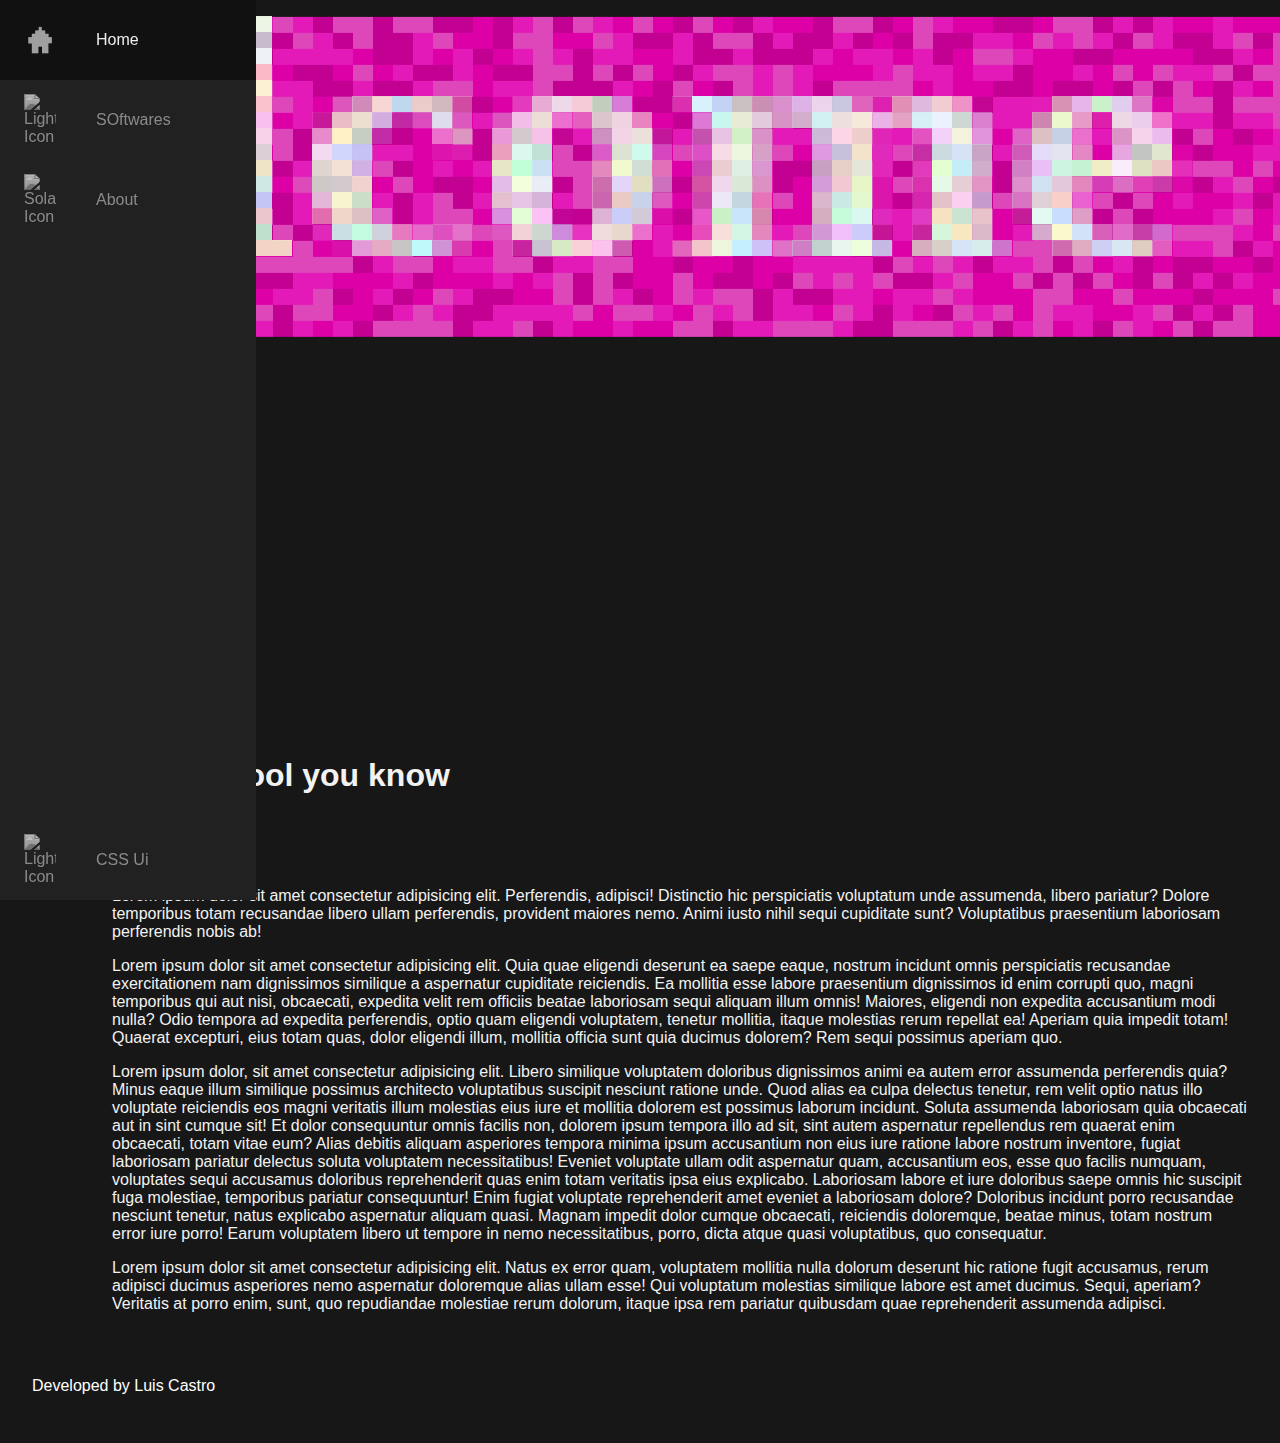
==== commit 42335224: "add pixel" ====
--- a/index.html
+++ b/index.html
@@ -44,13 +44,188 @@
 
     <main>
         <!--main contant-->
+        <style>
+            		canvas {background:#ffffff00;display:flex;width: 100vw; height: 100%;}
+
+                    
+        </style>
         <div class="head">
             <div class="image-container">
-                <img src="img/back.png" alt="background image">
-                <h1 class="overlay-text">Welcome To Swerce</h1>
+                <body onresize='_pexresize()'>
+                <canvas id='canvas'></canvas>
             </div>
         </div>
-        
+        <script>
+            "use strict"
+            var stage = {
+                w:1280,
+                h:720
+            }
+    
+            var _pexcanvas = document.getElementById("canvas");
+            _pexcanvas.width = stage.w;
+            _pexcanvas.height = stage.h;
+            var ctx = _pexcanvas.getContext("2d");
+    
+            var pointer = {
+                x:0,
+                y:0
+            }
+    
+            var scale = 1;
+            var portrait = true;
+            var loffset = 0;
+            var toffset = 0;
+            var mxpos = 0;
+            var mypos = 0;
+    
+            var colors = ['#dd00a7', '#c20192', '#de47ba', '#e319b8'];
+    
+            function gcol(x, y, width) {
+                var red = y * (width * 4) + x * 4;
+                return [red, red + 1, red + 2, red + 3];
+            }
+    
+            var ga = 0;
+    
+            ctx.fillStyle='#00ff00';
+            ctx.font = "bold 20px 'consolas'";
+            ctx.textAlign = "left"; 
+            ctx.textBaseline = "top"; 
+            ctx.fillText("Welcome brother plese leave my computer", 20, 0);
+            var img = ctx.getImageData(0, 0, stage.w, 20);
+            console.log(img.data.length);
+    
+            var tm = 0;
+            var delta = 0;
+    
+            function enginestep() {
+                ctx.clearRect(0, 0, stage.w, stage.h);
+                ga += 0.01;
+                for (var r = 0; r < 64; r++) {
+                    for (var c = 0; c < 20; c++) {
+                        var myx = r * 20 + 1;
+                        var myy = c * 20 + 1;
+                        ctx.fillStyle = colors[Math.floor(Math.random() * colors.length)];
+                        ctx.fillRect(myx, myy, 20, 20);
+                    }
+                }
+    
+                tm++;
+                if (tm > 0) {
+                    tm = 0;
+                    delta++;
+                    if (delta > img.width - 32) {
+                        delta = 0;
+                    }
+                }
+                for (var w = 0; w < 64; w++) {
+                    for (var h = 0; h < img.height; h++) {
+                        var mycol = gcol(w + delta, h, img.width);
+                        var alpha = img.data[mycol[3]] / 255;
+                        if (alpha > 0) {
+                            ctx.fillStyle = "rgba(" + img.data[mycol[0]] + "," + img.data[mycol[1]] + "," + img.data[mycol[2]] + "," + alpha + ")";
+                            var mred = (Math.random() * 64) + 191;
+                            var mgre = (Math.random() * 64) + 191;
+                            var mblu = (Math.random() * 64) + 191;
+                            ctx.fillStyle = "rgba(" + mred + "," + mgre + "," + mblu + "," + alpha + ")";
+                            ctx.fillRect(w * 20, h * 20, 20, 20);
+                        }
+                    }
+                }
+            }
+    
+            function toggleFullScreen() {
+                var doc = window.document;
+                var docEl = doc.documentElement;
+    
+                var requestFullScreen = docEl.requestFullscreen || docEl.mozRequestFullScreen || docEl.webkitRequestFullScreen || docEl.msRequestFullscreen;
+                var cancelFullScreen = doc.exitFullscreen || doc.mozCancelFullScreen || doc.webkitExitFullscreen || doc.msExitFullscreen;
+    
+                if (!doc.fullscreenElement && !doc.mozFullScreenElement && !doc.webkitFullscreenElement && !doc.msFullscreenElement) {
+                    requestFullScreen.call(docEl);
+                } else {
+                    cancelFullScreen.call(doc);
+                }
+            }
+    
+            var ox = 0;
+            var oy = 0;
+    
+            function mousestart(e) {
+                mxpos = (e.pageX - loffset) * scale;
+                mypos = (e.pageY - toffset) * scale;
+            }
+    
+            function mousemove(e) {
+                mxpos = (e.pageX - loffset) * scale;
+                mypos = (e.pageY - toffset) * scale;
+                pointer.x = mxpos;
+                pointer.y = mypos;
+    
+                ox = mxpos;
+            }
+    
+            function mouseend(e) {
+    
+            }
+    
+            window.addEventListener('mousedown', function(e) {
+                mousestart(e);
+            }, false);
+            window.addEventListener('mousemove', function(e) {
+                mousemove(e);
+            }, false);
+            window.addEventListener('mouseup', function(e) {
+                mouseend(e);
+            }, false);
+            window.addEventListener('touchstart', function(e) {
+                e.preventDefault();
+                mousestart(e.touches[0]);
+            }, false);
+            window.addEventListener('touchmove', function(e) {
+                e.preventDefault();
+                mousemove(e.touches[0]);
+            }, false);
+            window.addEventListener('touchend', function(e) {
+                e.preventDefault();
+                mouseend(e.touches[0]);
+            }, false);
+    
+            function _pexresize() {
+                stage.w = window.innerWidth;
+                stage.h = window.innerHeight;
+                _pexcanvas.width = stage.w;
+                _pexcanvas.height = stage.h;
+    
+                if (stage.w <= stage.h * 1280 / 720) {
+                    portrait = true;
+                    scale = stage.w / 1280;
+                    loffset = 0;
+                    toffset = Math.floor((stage.h - (stage.w * 720 / 1280)) / 2);
+                    _pexcanvas.style.width = stage.w + "px";
+                    _pexcanvas.style.height = Math.floor(stage.w * 720 / 1280) + "px";
+                } else {
+                    scale = stage.h / 720;
+                    portrait = false;
+                    loffset = Math.floor((stage.w - (stage.h * 1280 / 720)) / 2);
+                    toffset = 0;
+                    _pexcanvas.style.height = stage.h + "px";
+                    _pexcanvas.style.width = Math.floor(stage.h * 1280 / 720) + "px";
+                }
+            }
+    
+            _pexresize();
+    
+            function enginerun() {
+                enginestep();
+                requestAnimationFrame(enginerun);
+            }
+    
+            enginerun();
+
+        </script>
+
         <h1>CSS is Cool you know</h1>
 
         <button class="tooltip">
@@ -61,6 +236,7 @@
             </svg>
             <span class="tooltiptext">remove</span>
         </button>
+        
         <p>
             Lorem ipsum dolor sit amet consectetur adipisicing elit. Perferendis, adipisci! Distinctio hic perspiciatis
             voluptatum unde assumenda, libero pariatur? Dolore temporibus totam recusandae libero ullam perferendis,
--- a/style/style.css
+++ b/style/style.css
@@ -162,15 +162,13 @@
 .head {
   position: relative;
   z-index: 1;
-  
-}
-.head h1{
+
+}
+
+.head h1 {
   margin-top: -150px;
   font-size: 80px;
-  
-}
-.image-container {
-  position: relative;
+
 }
 
 .overlay-text {
@@ -182,11 +180,7 @@
   font-size: 32px;
   z-index: 1;
 }
-.head img{
-  width: 100%;
-  height: 100vh;
-
-}
+
 
 
 
@@ -233,13 +227,17 @@
   main {
     margin: 0;
   }
-  .head img{
+
+  .head img {
     height: auto;
   }
-  .head h1{
+
+  .head h1 {
     margin-top: -50px;
     font-size: 40px;
-}
+  }
+
+
 }
 
 /* Large screens */
@@ -267,4 +265,5 @@
   .navbar:hover .logo-text {
     left: 0px;
   }
+  
 }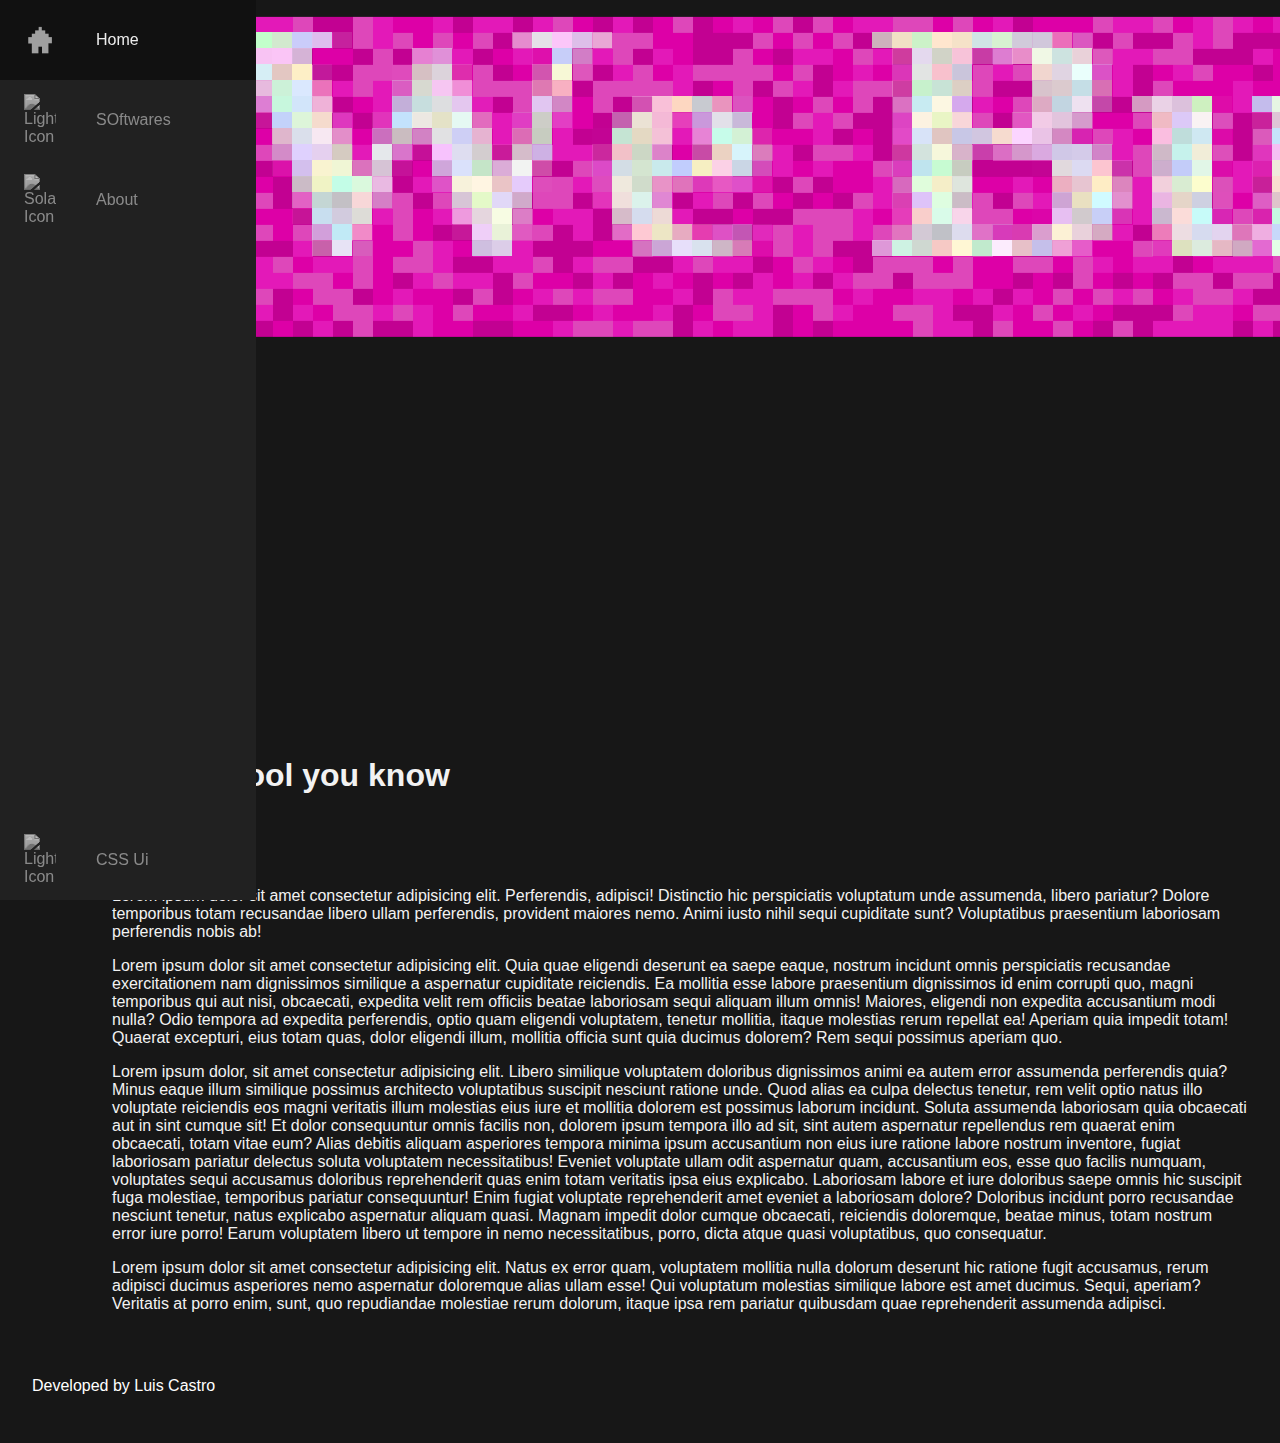
==== commit f00606f5: "changes2" ====
--- a/index.html
+++ b/index.html
@@ -5,11 +5,9 @@
     <meta charset="UTF-8">
     <meta http-equiv="X-UA-Compatible" content="IE=edge">
     <meta name="viewport" content="width=device-width, initial-scale=1.0">
-    <link href="https://fonts.googleapis.com/css2?family=Inconsolata:wght@600&family=Josefin+Sans:wght@600&family=VT323&display=swap" rel="stylesheet">
     <link rel="stylesheet" href="style/style.css">
     <title>Swerce</title>
 </head>
-
 <body>
     <!--navbar-->
     <nav class="navbar">
@@ -41,193 +39,19 @@
         </ul>
 
     </nav>
-
     <main>
         <!--main contant-->
-        <style>
-            		canvas {background:#ffffff00;display:flex;width: 100vw; height: 100%;}
-
-                    
-        </style>
         <div class="head">
             <div class="image-container">
+
                 <body onresize='_pexresize()'>
-                <canvas id='canvas'></canvas>
+                    <!-- animated pixel poster-->
+                    <canvas id='canvas'></canvas>
             </div>
         </div>
-        <script>
-            "use strict"
-            var stage = {
-                w:1280,
-                h:720
-            }
-    
-            var _pexcanvas = document.getElementById("canvas");
-            _pexcanvas.width = stage.w;
-            _pexcanvas.height = stage.h;
-            var ctx = _pexcanvas.getContext("2d");
-    
-            var pointer = {
-                x:0,
-                y:0
-            }
-    
-            var scale = 1;
-            var portrait = true;
-            var loffset = 0;
-            var toffset = 0;
-            var mxpos = 0;
-            var mypos = 0;
-    
-            var colors = ['#dd00a7', '#c20192', '#de47ba', '#e319b8'];
-    
-            function gcol(x, y, width) {
-                var red = y * (width * 4) + x * 4;
-                return [red, red + 1, red + 2, red + 3];
-            }
-    
-            var ga = 0;
-    
-            ctx.fillStyle='#00ff00';
-            ctx.font = "bold 20px 'consolas'";
-            ctx.textAlign = "left"; 
-            ctx.textBaseline = "top"; 
-            ctx.fillText("Welcome brother plese leave my computer", 20, 0);
-            var img = ctx.getImageData(0, 0, stage.w, 20);
-            console.log(img.data.length);
-    
-            var tm = 0;
-            var delta = 0;
-    
-            function enginestep() {
-                ctx.clearRect(0, 0, stage.w, stage.h);
-                ga += 0.01;
-                for (var r = 0; r < 64; r++) {
-                    for (var c = 0; c < 20; c++) {
-                        var myx = r * 20 + 1;
-                        var myy = c * 20 + 1;
-                        ctx.fillStyle = colors[Math.floor(Math.random() * colors.length)];
-                        ctx.fillRect(myx, myy, 20, 20);
-                    }
-                }
-    
-                tm++;
-                if (tm > 0) {
-                    tm = 0;
-                    delta++;
-                    if (delta > img.width - 32) {
-                        delta = 0;
-                    }
-                }
-                for (var w = 0; w < 64; w++) {
-                    for (var h = 0; h < img.height; h++) {
-                        var mycol = gcol(w + delta, h, img.width);
-                        var alpha = img.data[mycol[3]] / 255;
-                        if (alpha > 0) {
-                            ctx.fillStyle = "rgba(" + img.data[mycol[0]] + "," + img.data[mycol[1]] + "," + img.data[mycol[2]] + "," + alpha + ")";
-                            var mred = (Math.random() * 64) + 191;
-                            var mgre = (Math.random() * 64) + 191;
-                            var mblu = (Math.random() * 64) + 191;
-                            ctx.fillStyle = "rgba(" + mred + "," + mgre + "," + mblu + "," + alpha + ")";
-                            ctx.fillRect(w * 20, h * 20, 20, 20);
-                        }
-                    }
-                }
-            }
-    
-            function toggleFullScreen() {
-                var doc = window.document;
-                var docEl = doc.documentElement;
-    
-                var requestFullScreen = docEl.requestFullscreen || docEl.mozRequestFullScreen || docEl.webkitRequestFullScreen || docEl.msRequestFullscreen;
-                var cancelFullScreen = doc.exitFullscreen || doc.mozCancelFullScreen || doc.webkitExitFullscreen || doc.msExitFullscreen;
-    
-                if (!doc.fullscreenElement && !doc.mozFullScreenElement && !doc.webkitFullscreenElement && !doc.msFullscreenElement) {
-                    requestFullScreen.call(docEl);
-                } else {
-                    cancelFullScreen.call(doc);
-                }
-            }
-    
-            var ox = 0;
-            var oy = 0;
-    
-            function mousestart(e) {
-                mxpos = (e.pageX - loffset) * scale;
-                mypos = (e.pageY - toffset) * scale;
-            }
-    
-            function mousemove(e) {
-                mxpos = (e.pageX - loffset) * scale;
-                mypos = (e.pageY - toffset) * scale;
-                pointer.x = mxpos;
-                pointer.y = mypos;
-    
-                ox = mxpos;
-            }
-    
-            function mouseend(e) {
-    
-            }
-    
-            window.addEventListener('mousedown', function(e) {
-                mousestart(e);
-            }, false);
-            window.addEventListener('mousemove', function(e) {
-                mousemove(e);
-            }, false);
-            window.addEventListener('mouseup', function(e) {
-                mouseend(e);
-            }, false);
-            window.addEventListener('touchstart', function(e) {
-                e.preventDefault();
-                mousestart(e.touches[0]);
-            }, false);
-            window.addEventListener('touchmove', function(e) {
-                e.preventDefault();
-                mousemove(e.touches[0]);
-            }, false);
-            window.addEventListener('touchend', function(e) {
-                e.preventDefault();
-                mouseend(e.touches[0]);
-            }, false);
-    
-            function _pexresize() {
-                stage.w = window.innerWidth;
-                stage.h = window.innerHeight;
-                _pexcanvas.width = stage.w;
-                _pexcanvas.height = stage.h;
-    
-                if (stage.w <= stage.h * 1280 / 720) {
-                    portrait = true;
-                    scale = stage.w / 1280;
-                    loffset = 0;
-                    toffset = Math.floor((stage.h - (stage.w * 720 / 1280)) / 2);
-                    _pexcanvas.style.width = stage.w + "px";
-                    _pexcanvas.style.height = Math.floor(stage.w * 720 / 1280) + "px";
-                } else {
-                    scale = stage.h / 720;
-                    portrait = false;
-                    loffset = Math.floor((stage.w - (stage.h * 1280 / 720)) / 2);
-                    toffset = 0;
-                    _pexcanvas.style.height = stage.h + "px";
-                    _pexcanvas.style.width = Math.floor(stage.h * 1280 / 720) + "px";
-                }
-            }
-    
-            _pexresize();
-    
-            function enginerun() {
-                enginestep();
-                requestAnimationFrame(enginerun);
-            }
-    
-            enginerun();
-
-        </script>
-
+        <script src="js/pixelengine.js"></script>
+        
         <h1>CSS is Cool you know</h1>
-
         <button class="tooltip">
             <svg xmlns="http://www.w3.org/2000/svg" fill="none" viewBox="0 0 20 20" height="25" width="25">
                 <path fill="#6361D9"
@@ -236,7 +60,7 @@
             </svg>
             <span class="tooltiptext">remove</span>
         </button>
-        
+
         <p>
             Lorem ipsum dolor sit amet consectetur adipisicing elit. Perferendis, adipisci! Distinctio hic perspiciatis
             voluptatum unde assumenda, libero pariatur? Dolore temporibus totam recusandae libero ullam perferendis,
--- a/style/style.css
+++ b/style/style.css
@@ -118,7 +118,7 @@
   align-items: center;
   padding: 1em;
   border: 0px solid transparent;
-  background-color: rgba(101, 77, 237, 0.151);
+  background-color: #654ded27;
   border-radius: 1.25em;
   transition: all 0.2s linear;
   cursor: pointer;
@@ -132,7 +132,7 @@
 .tooltip .tooltiptext {
   visibility: hidden;
   width: 4em;
-  background-color: rgba(0, 0, 0, 0.253);
+  background-color: #00000041;
   color: #fff;
   text-align: center;
   border-radius: 6px;
@@ -181,13 +181,12 @@
   z-index: 1;
 }
 
-
-
-
-
-
-
-
+#canvas {
+  background: #ffffff00;
+  display: flex;
+  width: 100vw;
+  height: 100%;
+}
 
 
 
@@ -265,5 +264,5 @@
   .navbar:hover .logo-text {
     left: 0px;
   }
-  
+
 }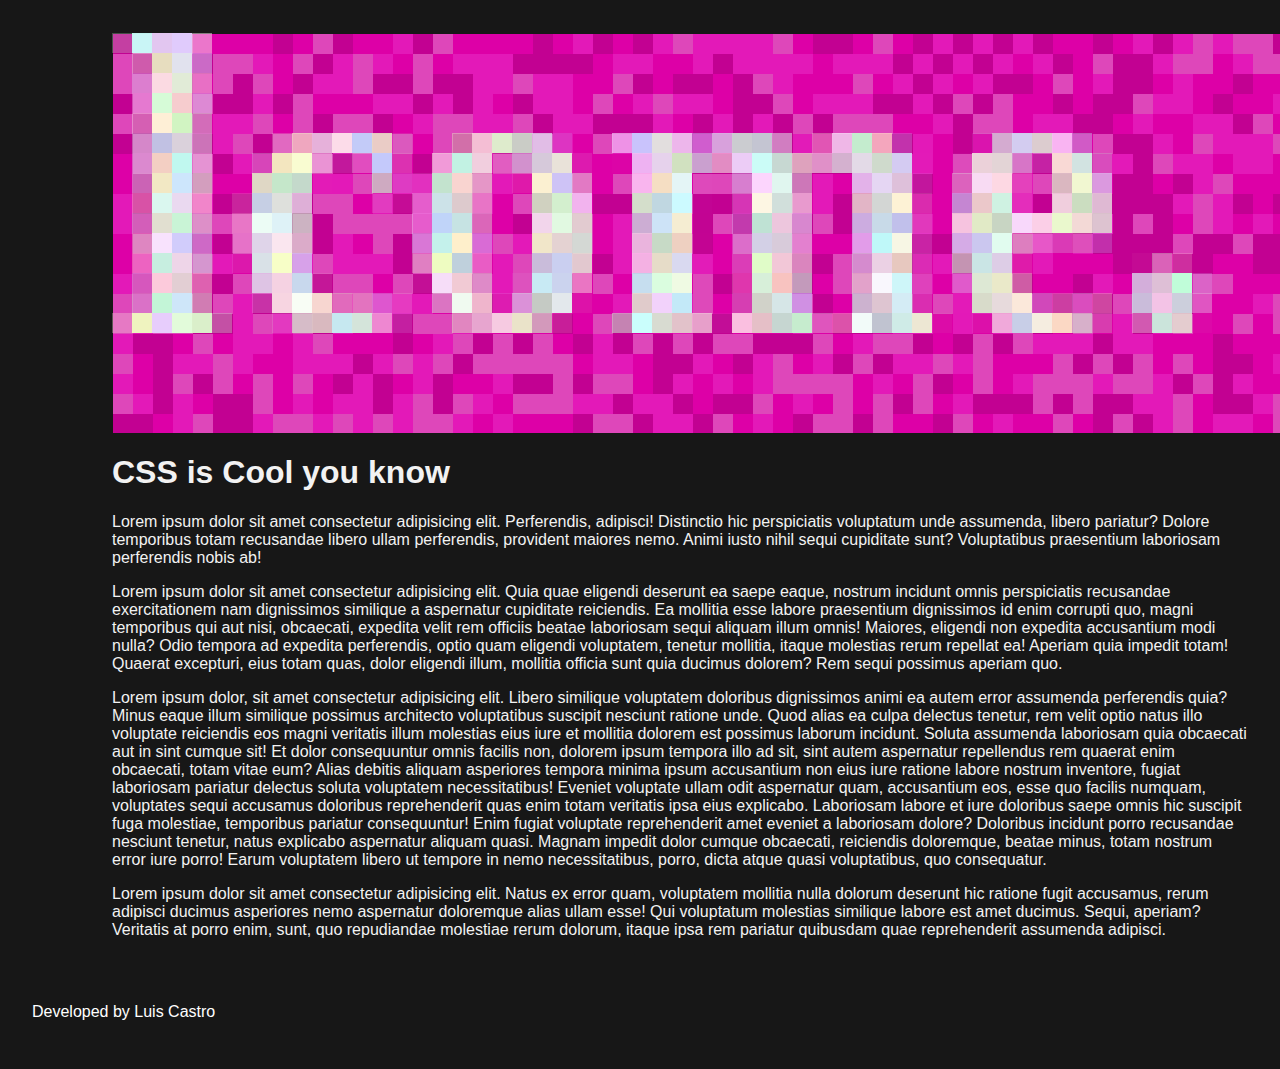
==== commit ee058c50: "ss" ====
--- a/index.html
+++ b/index.html
@@ -9,36 +9,7 @@
     <title>Swerce</title>
 </head>
 <body>
-    <!--navbar-->
-    <nav class="navbar">
-        <ul class="navbar-nav">
-            <li class="nav-item">
-                <a href="#" class="nav-link">
-                    <img src="img/home.png" alt="Dark Icon">
-                    <span class="link-text">Home</span>
-                </a>
-            </li>
-            <li class="nav-item">
-                <a href="#" class="nav-link">
-                    <img src="light-icon.png" alt="Light Icon">
-                    <span class="link-text">SOftwares</span>
-                </a>
-            </li>
-            <li class="nav-item">
-                <a href="#" class="nav-link">
-                    <img src="solar-icon.png" alt="Solar Icon">
-                    <span class="link-text">About</span>
-                </a>
-            </li>
-            <li class="nav-item">
-                <a href="#" class="nav-link">
-                    <img src="light-icon.png" alt="Light Icon">
-                    <span class="link-text">CSS Ui</span>
-                </a>
-            </li>
-        </ul>
 
-    </nav>
     <main>
         <!--main contant-->
         <div class="head">
@@ -52,15 +23,6 @@
         <script src="js/pixelengine.js"></script>
         
         <h1>CSS is Cool you know</h1>
-        <button class="tooltip">
-            <svg xmlns="http://www.w3.org/2000/svg" fill="none" viewBox="0 0 20 20" height="25" width="25">
-                <path fill="#6361D9"
-                    d="M8.78842 5.03866C8.86656 4.96052 8.97254 4.91663 9.08305 4.91663H11.4164C11.5269 4.91663 11.6329 4.96052 11.711 5.03866C11.7892 5.11681 11.833 5.22279 11.833 5.33329V5.74939H8.66638V5.33329C8.66638 5.22279 8.71028 5.11681 8.78842 5.03866ZM7.16638 5.74939V5.33329C7.16638 4.82496 7.36832 4.33745 7.72776 3.978C8.08721 3.61856 8.57472 3.41663 9.08305 3.41663H11.4164C11.9247 3.41663 12.4122 3.61856 12.7717 3.978C13.1311 4.33745 13.333 4.82496 13.333 5.33329V5.74939H15.5C15.9142 5.74939 16.25 6.08518 16.25 6.49939C16.25 6.9136 15.9142 7.24939 15.5 7.24939H15.0105L14.2492 14.7095C14.2382 15.2023 14.0377 15.6726 13.6883 16.0219C13.3289 16.3814 12.8414 16.5833 12.333 16.5833H8.16638C7.65805 16.5833 7.17054 16.3814 6.81109 16.0219C6.46176 15.6726 6.2612 15.2023 6.25019 14.7095L5.48896 7.24939H5C4.58579 7.24939 4.25 6.9136 4.25 6.49939C4.25 6.08518 4.58579 5.74939 5 5.74939H6.16667H7.16638ZM7.91638 7.24996H12.583H13.5026L12.7536 14.5905C12.751 14.6158 12.7497 14.6412 12.7497 14.6666C12.7497 14.7771 12.7058 14.8831 12.6277 14.9613C12.5495 15.0394 12.4436 15.0833 12.333 15.0833H8.16638C8.05588 15.0833 7.94989 15.0394 7.87175 14.9613C7.79361 14.8831 7.74972 14.7771 7.74972 14.6666C7.74972 14.6412 7.74842 14.6158 7.74584 14.5905L6.99681 7.24996H7.91638Z"
-                    clip-rule="evenodd" fill-rule="evenodd"></path>
-            </svg>
-            <span class="tooltiptext">remove</span>
-        </button>
-
         <p>
             Lorem ipsum dolor sit amet consectetur adipisicing elit. Perferendis, adipisci! Distinctio hic perspiciatis
             voluptatum unde assumenda, libero pariatur? Dolore temporibus totam recusandae libero ullam perferendis,
--- a/style/style.css
+++ b/style/style.css
@@ -11,8 +11,13 @@
 body {
   color: #f2f2f2;
   background-color: #171717;
+  display: -webkit-box;
+  display: -ms-flexbox;
   display: flex;
-  flex-direction: column;
+  -webkit-box-orient: vertical;
+  -webkit-box-direction: normal;
+      -ms-flex-direction: column;
+          flex-direction: column;
   min-height: 100vh;
   margin: 0;
   padding: 0;
@@ -32,133 +37,19 @@
 }
 
 main {
-  flex: 1;
+  -webkit-box-flex: 1;
+      -ms-flex: 1;
+          flex: 1;
   margin-left: 5rem;
   padding-left: 2rem;
   padding-right: 2rem;
   padding-top: 1rem;
 }
-
-.navbar {
-  position: fixed;
-  background-color: #212121;
-  transition: width 600ms ease;
-  overflow: scroll;
-  z-index: 2;
-}
-
-.navbar-nav {
-  list-style: none;
-  padding: 0;
-  margin-top: 0;
-  display: flex;
-  flex-direction: column;
-  align-items: center;
-  height: 100%;
-}
-
-.nav-item {
-  width: 100%;
-}
-
-.nav-item:last-child {
-  margin-top: auto;
-}
-
-.nav-link {
-  display: flex;
-  align-items: center;
-  height: 5rem;
-  color: var(--text-primary);
-  text-decoration: none;
-  filter: grayscale(100%) opacity(0.7);
-  transition: var(--transition-speed);
-}
-
-.nav-link:hover {
-  filter: grayscale(0%) opacity(1);
-  background: #111111;
-  color: var(--text-secondary);
-}
-
-.link-text {
-  display: none;
-  margin-left: 1rem;
-}
-
-.nav-link img {
-  width: 2rem;
-  min-width: 2rem;
-  margin: 0 1.5rem;
-}
-
-.fa-primary {
-  color: #95ff9e;
-}
-
-.fa-secondary {
-  color: #60ff6e;
-}
-
-.fa-primary,
-.fa-secondary {
-  transition: var(--transition-speed);
-}
-
 .footer {
   padding: 2rem;
   background-color: #171717;
   color: #fff;
 }
-
-button {
-  display: flex;
-  flex-direction: column;
-  justify-content: center;
-  align-items: center;
-  padding: 1em;
-  border: 0px solid transparent;
-  background-color: #654ded27;
-  border-radius: 1.25em;
-  transition: all 0.2s linear;
-  cursor: pointer;
-}
-
-.tooltip {
-  position: relative;
-  display: inline-block;
-}
-
-.tooltip .tooltiptext {
-  visibility: hidden;
-  width: 4em;
-  background-color: #00000041;
-  color: #fff;
-  text-align: center;
-  border-radius: 6px;
-  padding: 5px 0;
-  position: absolute;
-  z-index: 1;
-  top: 25%;
-  left: 110%;
-}
-
-.tooltip .tooltiptext::after {
-  content: "";
-  position: absolute;
-  top: 50%;
-  right: 100%;
-  margin-top: -5px;
-  border-width: 5px;
-  border-style: solid;
-  border-color: transparent rgba(0, 0, 0, 0.253) transparent transparent;
-}
-
-.tooltip:hover .tooltiptext {
-  visibility: visible;
-}
-
-
 .head {
   position: relative;
   z-index: 1;
@@ -175,7 +66,9 @@
   position: absolute;
   top: 50%;
   left: 50%;
-  transform: translate(-50%, -50%);
+  -webkit-transform: translate(-50%, -50%);
+      -ms-transform: translate(-50%, -50%);
+          transform: translate(-50%, -50%);
   color: #fff;
   font-size: 32px;
   z-index: 1;
@@ -183,6 +76,8 @@
 
 #canvas {
   background: #ffffff00;
+  display: -webkit-box;
+  display: -ms-flexbox;
   display: flex;
   width: 100vw;
   height: 100%;
@@ -216,11 +111,16 @@
   }
 
   .navbar-nav {
-    flex-direction: row;
+    -webkit-box-orient: horizontal;
+    -webkit-box-direction: normal;
+        -ms-flex-direction: row;
+            flex-direction: row;
   }
 
   .nav-link {
-    justify-content: center;
+    -webkit-box-pack: center;
+        -ms-flex-pack: center;
+            justify-content: center;
   }
 
   main {
